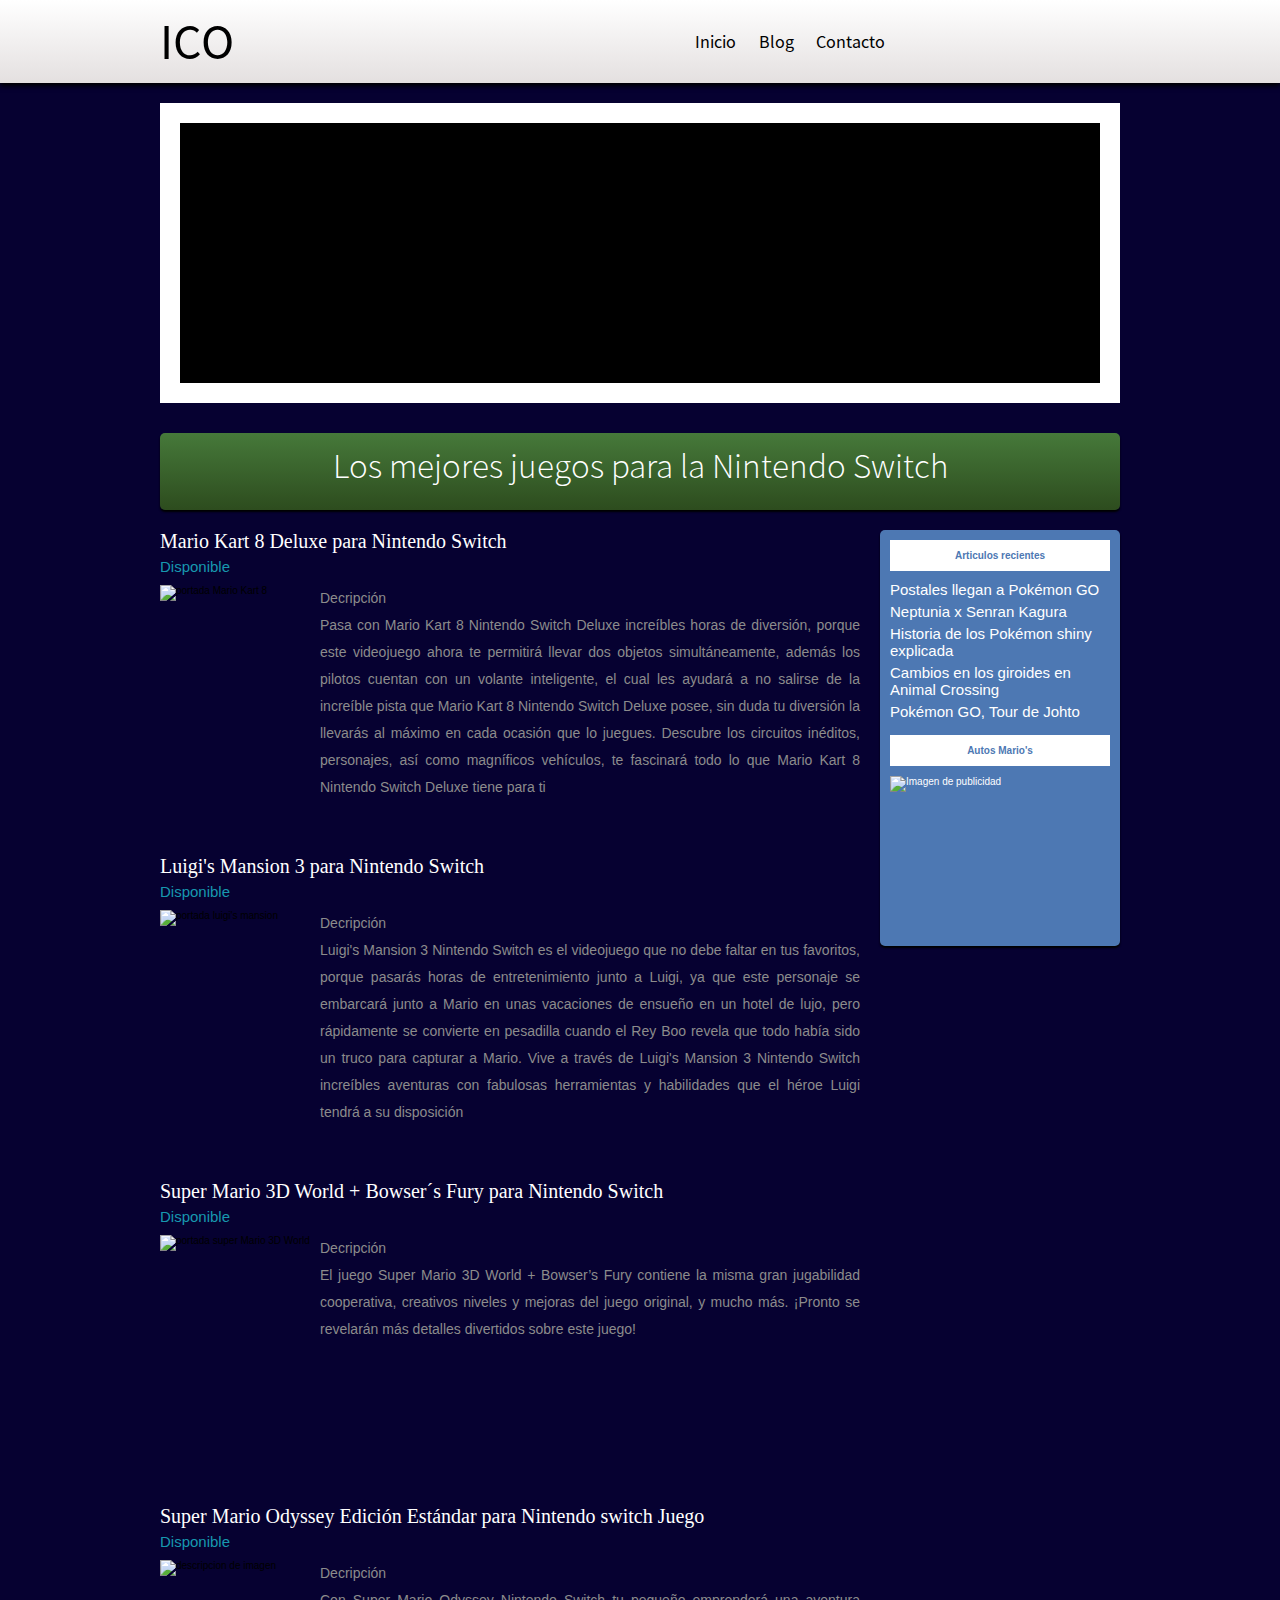
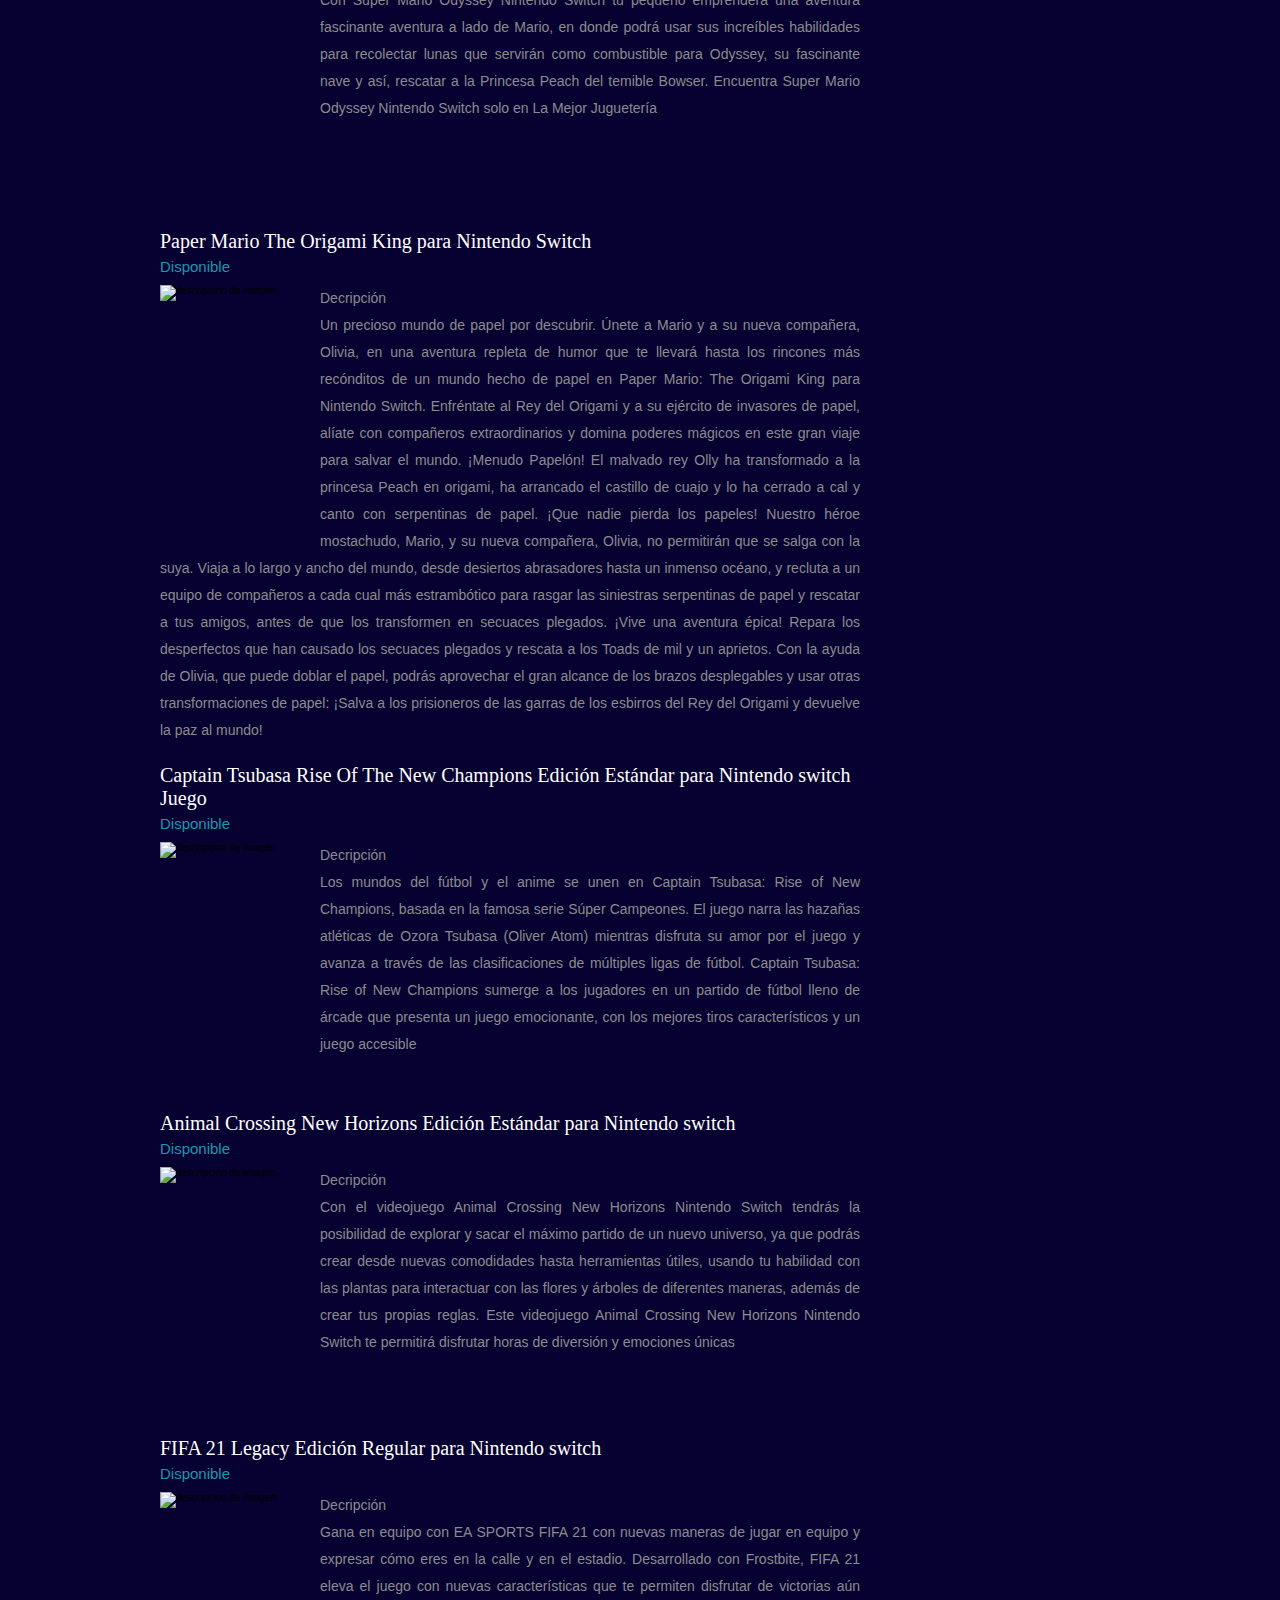
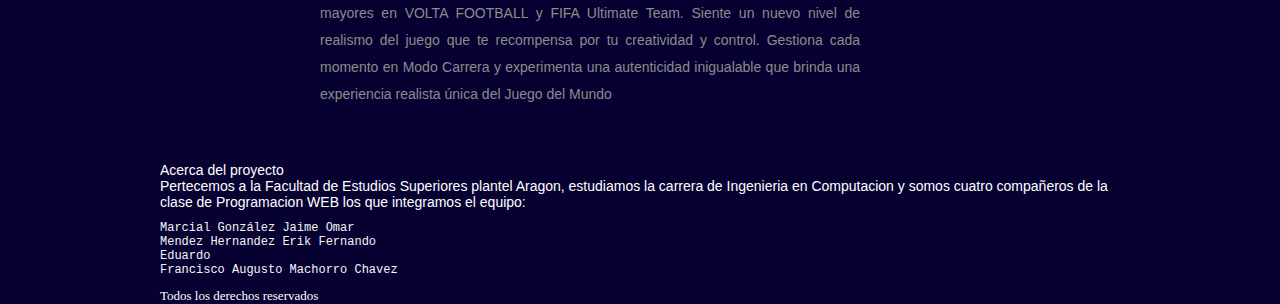
==== ICOWebProyectoFinal/Maquetacion/index.html @ 2cf03ef1 "descripcion si no se muestra la imagen" ====
<!DOCTYPE html>
<html lang="en">

<head>
    <meta charset="UTF-8">
    <meta name="description" content="Aqui es la descripcion de nuestra pagina">
    <meta name="keywords" content="Aqui, van, palabras, claves">
    <link rel="stylesheet" type="text/css" href="css/estilos.css">
    <title>ICO WEB</title>

</head>

<body>

    <header>
        <div id="subheader">
            <div id="logotipo">
                <p><a href="#">ICO </a></p>
            </div>
            <nav>
                <ul>
                    <li><a href="#">Inicio</a></li>
                    <li><a href="#">Blog</a></li>
                    <li><a href="#">Contacto</a></li>

                </ul>

            </nav>
        </div>
    </header>

    <section id="wrap">
        <section id="main">

            <section id="slideshow"> </section>
            <section id="bienvenidos">

                <article>
                    

                    <hgroup>
                        <h2 class="titulos">Los mejores juegos para la Nintendo Switch</h2>
                    </hgroup>
                </article>

            </section>

            <section id="contenido">
                <article>
                    <hgroup>
                        <h2 class="subtitulo">Mario Kart 8 Deluxe para Nintendo Switch</h2>
                    </hgroup>
                    <p class="fecha">Disponible</p>
                    <img class="thumb" src="https://s3.gaming-cdn.com/images/products/2615/orig/game-nintendo-mario-kart-8-deluxe-switch-cover.jpg" alt="portada Mario Kart 8">
                    <p>Decripción</p>
                    <p>Pasa con Mario Kart 8 Nintendo Switch Deluxe increíbles horas de diversión, porque este videojuego ahora te permitirá llevar dos objetos simultáneamente, además los pilotos cuentan con un volante inteligente, el cual les ayudará a no salirse de la increíble pista que Mario Kart 8 Nintendo Switch Deluxe posee, sin duda tu diversión la llevarás al máximo en cada ocasión que lo juegues. Descubre los circuitos inéditos, personajes, así como magníficos vehículos, te fascinará todo lo que Mario Kart 8 Nintendo Switch Deluxe tiene para ti</p>

                </article>

                <article>
                    <hgroup>
                        <h2 class="subtitulo">Luigi's Mansion 3 para Nintendo Switch</h2>
                    </hgroup>
                    <p class="fecha">Disponible</p>
                    <img class="thumb" src="https://s2.gaming-cdn.com/images/products/4810/orig/game-nintendo-luigis-mansion-3-switch-cover.jpg" alt="portada luigi's mansion">
                    <p>Decripción</p>
                    <p>Luigi's Mansion 3 Nintendo Switch es el videojuego que no debe faltar en tus favoritos, porque pasarás horas de entretenimiento junto a Luigi, ya que este personaje se embarcará junto a Mario en unas vacaciones de ensueño en un hotel de lujo, pero rápidamente se convierte en pesadilla cuando el Rey Boo revela que todo había sido un truco para capturar a Mario. Vive a través de Luigi's Mansion 3 Nintendo Switch increíbles aventuras con fabulosas herramientas y habilidades que el héroe Luigi tendrá a su disposición</p>

                </article>

                <article>
                    <hgroup>
                        <h2 class="subtitulo">Super Mario 3D World + Bowser´s Fury para Nintendo Switch</h2>
                    </hgroup>
                    <p class="fecha">Disponible</p>
                    <img class="thumb" src="https://cdn11.bigcommerce.com/s-nq6l4syi/images/stencil/1280x1280/products/62061/226812/127296-1024__52661.1606929663.jpg?c=2?imbypass=on" alt="portada super Mario 3D World">
                    <p>Decripción</p>
                    <p>El juego Super Mario 3D World + Bowser’s Fury contiene la misma gran jugabilidad cooperativa, creativos niveles y mejoras del juego original, y mucho más. ¡Pronto se revelarán más detalles divertidos sobre este juego!</p>

                </article>

                <article>
                    <hgroup>
                        <h2 class="subtitulo">Super Mario Odyssey Edición Estándar para Nintendo switch Juego</h2>
                    </hgroup>
                    <p class="fecha">Disponible</p>
                    <img class="thumb" src="https://s3.gaming-cdn.com/images/products/2618/orig/game-nintendo-super-mario-odyssey-switch-cover.jpg" alt="descripcion de imagen">
                    <p>Decripción</p>
                    <p>Con Super Mario Odyssey Nintendo Switch tu pequeño emprenderá una aventura fascinante aventura a lado de Mario, en donde podrá usar sus increíbles habilidades para recolectar lunas que servirán como combustible para Odyssey, su fascinante nave y así, rescatar a la Princesa Peach del temible Bowser. Encuentra Super Mario Odyssey Nintendo Switch solo en La Mejor Juguetería</p>

                </article>

                <article>
                    <hgroup>
                        <h2 class="subtitulo">Paper Mario The Origami King para Nintendo Switch</h2>
                    </hgroup>
                    <p class="fecha">Disponible</p>
                    <img class="thumb" src="https://as.com/meristation/imagenes/2020/05/18/game_cover/989361721589791464.jpg" alt="descripcion de imagen">
                    <p>Decripción</p>
                    <p>Un precioso mundo de papel por descubrir. Únete a Mario y a su nueva compañera, Olivia, en una aventura repleta de humor que te llevará hasta los rincones más recónditos de un mundo hecho de papel en Paper Mario: The Origami King para Nintendo Switch. Enfréntate al Rey del Origami y a su ejército de invasores de papel, alíate con compañeros extraordinarios y domina poderes mágicos en este gran viaje para salvar el mundo. ¡Menudo Papelón! El malvado rey Olly ha transformado a la princesa Peach en origami, ha arrancado el castillo de cuajo y lo ha cerrado a cal y canto con serpentinas de papel. ¡Que nadie pierda los papeles! Nuestro héroe mostachudo, Mario, y su nueva compañera, Olivia, no permitirán que se salga con la suya. Viaja a lo largo y ancho del mundo, desde desiertos abrasadores hasta un inmenso océano, y recluta a un equipo de compañeros a cada cual más estrambótico para rasgar las siniestras serpentinas de papel y rescatar a tus amigos, antes de que los transformen en secuaces plegados. ¡Vive una aventura épica! Repara los desperfectos que han causado los secuaces plegados y rescata a los Toads de mil y un aprietos. Con la ayuda de Olivia, que puede doblar el papel, podrás aprovechar el gran alcance de los brazos desplegables y usar otras transformaciones de papel: ¡Salva a los prisioneros de las garras de los esbirros del Rey del Origami y devuelve la paz al mundo!</p>

                </article>

                <article>
                    <hgroup>
                        <h2 class="subtitulo">Captain Tsubasa Rise Of The New Champions Edición Estándar para Nintendo switch Juego</h2>
                    </hgroup>
                    <p class="fecha">Disponible</p>
                    <img class="thumb" src="https://www.ultimagame.es/captain-tsubasa-rise-new-champions/imagen-i14816-pge.jpg" alt="descripcion de imagen">
                    <p>Decripción</p>
                    <p>Los mundos del fútbol y el anime se unen en Captain Tsubasa: Rise of New Champions, basada en la famosa serie Súper Campeones. El juego narra las hazañas atléticas de Ozora Tsubasa (Oliver Atom) mientras disfruta su amor por el juego y avanza a través de las clasificaciones de múltiples ligas de fútbol. Captain Tsubasa: Rise of New Champions sumerge a los jugadores en un partido de fútbol lleno de árcade que presenta un juego emocionante, con los mejores tiros característicos y un juego accesible</p>

                </article>

                <article>
                    <hgroup>
                        <h2 class="subtitulo">Animal Crossing New Horizons Edición Estándar para Nintendo switch </h2>
                    </hgroup>
                    <p class="fecha">Disponible</p>
                    <img class="thumb" src="https://images-na.ssl-images-amazon.com/images/I/71OK4b-WkRS.jpg" alt="descripcion de imagen">
                    <p>Decripción</p>
                    <p>Con el videojuego Animal Crossing New Horizons Nintendo Switch tendrás la posibilidad de explorar y sacar el máximo partido de un nuevo universo, ya que podrás crear desde nuevas comodidades hasta herramientas útiles, usando tu habilidad con las plantas para interactuar con las flores y árboles de diferentes maneras, además de crear tus propias reglas. Este videojuego Animal Crossing New Horizons Nintendo Switch te permitirá disfrutar horas de diversión y emociones únicas</p>

                </article>

                <article>
                    <hgroup>
                        <h2 class="subtitulo">FIFA 21 Legacy Edición Regular para Nintendo switch</h2>
                    </hgroup>
                    <p class="fecha">Disponible</p>
                    <img class="thumb" src="https://image.api.playstation.com/vulcan/img/rnd/202012/0119/6OknLeAelKZZGdp6VlDWajab.png" alt="descripcion de imagen">
                    <p>Decripción</p>
                    <p>Gana en equipo con EA SPORTS FIFA 21 con nuevas maneras de jugar en equipo y expresar cómo eres en la calle y en el estadio. Desarrollado con Frostbite, FIFA 21 eleva el juego con nuevas características que te permiten disfrutar de victorias aún mayores en VOLTA FOOTBALL y FIFA Ultimate Team. Siente un nuevo nivel de realismo del juego que te recompensa por tu creatividad y control. Gestiona cada momento en Modo Carrera y experimenta una autenticidad inigualable que brinda una experiencia realista única del Juego del Mundo</p>

                </article>

            </section>

            <aside>
                <section class="widget">
                    <h3>Articulos recientes</h3>
                    <ul>
                        <li><a href="https://www.nintenderos.com/2021/12/el-album-de-postales-llega-a-pokemon-go-todos-los-detalles/"> Postales llegan a Pokémon GO </a> </li>

                        <li><a href="https://www.nintenderos.com/2021/12/neptunia-x-senran-kagura-ninja-wars-confirma-ediciones-fisicas-para-nintendo-switch-en-occidente/">Neptunia x Senran Kagura </a> </li>

                        <li><a href="https://www.nintenderos.com/2021/12/la-historia-de-los-pokemon-shiny-explicada-a-traves-de-las-diferentes-generaciones/">Historia de los Pokémon shiny explicada </a> </li>

                        <li><a href="https://www.nintenderos.com/2021/12/la-actualizacion-de-hoy-incluye-cambios-en-los-giroides-en-animal-crossing-new-horizons/">Cambios en los giroides en Animal Crossing </a> </li>

                        <li><a href="https://www.nintenderos.com/2021/12/pokemon-go-detalla-los-eventos-presenciales-del-tour-de-johto/">Pokémon GO, Tour de Johto</a> </li>


                    </ul>
                </section>

                <section class="widget">
                    <h3>Autos Mario's</h3>
                    <img src="https://itcomunicacion.com.mx/wp-content/uploads/2018/11/advergaming-hero-image-800x445.jpg" class="thumb" alt="Imagen de publicidad">

                </section>

            </aside>

        </section>

        <footer>
            <section id="acerda-de">
                <article>
                    <hgroup>
                        <h3 class="wi">Acerca del proyecto</h3>
                        <p class="wi">Pertecemos a la Facultad de Estudios Superiores plantel Aragon, estudiamos la carrera de Ingenieria en Computacion y somos cuatro compañeros de la clase de 
                            Programacion WEB los que integramos el equipo: </p>
                            <br> 
                        <section class="widget">
                            <ul>
                                <li><a href="#" class="wi3"> Marcial González Jaime Omar </a> </li>
        
                                <li><a href="https://github.com/ErikFMH" class="wi3"> Mendez Hernandez Erik Fernando </a> </li>
        
                                <li><a href="#" class="wi3"> Eduardo </a> </li>
        
                                <li><a href="https://github.com/augus2349" class="wi3"> Francisco Augusto Machorro Chavez </a> </li>
                            </ul>
                        </section>
                    </hgroup>

                </article>

            </section>

            <section id="redes-s">
                <div class="email"> <a href="#"></a></div>
                <div class="facebook"> <a href="#"></a></div>
                <div class="twitter"> <a href="#"></a></div>

            </section>

        </footer>
        <br> 
        <div id="copyright" class="wi2">
            <p>Todos los derechos reservados</p>

        </div>

    </section>



</body>

</html>
---- ICOWebProyectoFinal/Maquetacion/css/estilos.css ----
@import url('reset.css');
@import url('fuentes.css');
/*-- Estilos generales--*/
body{
    background:#060131;
    font-family:fantasy, inherit, sans-serif;
        
}

a{   text-decoration: none;
    color:white;
}

a:hover{
    text-decoration: underline;
}

#wrap{
    width: 960px;
    margin: auto;
    clear: both;
    
}
/*Header*/
header{
    width: 100%;
    float: left;
    @font-face
    font-family: sourcesans;
    background: #ffffff; /* Old browsers */
    background: -moz-linear-gradient(top, #ffffff 0%, #e4e0e0 100%); /* FF3.6-15 */
    background: -webkit-linear-gradient(top, #ffffff 0%,#e4e0e0 100%); /* Chrome10-25,Safari5.1-6 */
    background: linear-gradient(to bottom, #ffffff 0%,#e4e0e0 100%); /* W3C, IE10+, FF16+, Chrome26+, Opera12+, Safari7+ */
    filter: progid:DXImageTransform.Microsoft.gradient( startColorstr='#ffffff', endColorstr='#e4e0e0',GradientType=0 ); /* IE6-9 */
        box-shadow: 0px 3px 5px #000;
    }

#subheader{
    width: 960px;
    margin: auto;
    
}

#logotipo{
    
    float: left;
    width: 300px;
    padding: 10px 0px;
    
}

#logotipo a{
    font-family:sourcesans;
    font-size: 50px;
    color: #000;
    
}

#logotipo a:hover{text-decoration: none;}



/*--Menu --*/

header #subheader nav{
    float: left;
    width: 660px;
    padding: 30px 0px;
    text-align: center;
    
}

header #subheader nav ul li{
    display: inline;/*elemtos mostrados en linea*/
    font-family: sourcesans;
     
    
}

header #subheader nav ul li a {
    color:rgb(0, 0, 0);
    font-size:18px;
    padding: 10px;
    border-radius:2px;
    
}

header #subheader nav ul li a:hover{
    color:white;
    background: #787e80;
    text-decoration: none;
}

/*Main*/


#main{
    width: 100%;
    margin: 20px 0px 0px 0px;
    float: left;
}


/*slideshow*/

#slideshow{
    width: 920px;
    height: 260px;
    float: left;
    background: #000;   
    border: solid 20px white;
    margin-bottom: 10px;
    
}

/*bienbenidos*/

#bienvenidos{
    width: 920px;
    float: left;
    padding: 20px;
    
        background: #46793a; /* Old browsers */
        background: -moz-linear-gradient(top, #46793a 0%, #2d4c1e 100%, #2d4c1e 100%, #207cca 100%); /* FF3.6-15 */
        background: -webkit-linear-gradient(top, #46793a 0%,#2d4c1e 100%,#2d4c1e 100%,#207cca 100%); /* Chrome10-25,Safari5.1-6 */
        background: linear-gradient(to bottom, #46793a 0%,#2d4c1e 100%,#2d4c1e 100%,#207cca 100%); /* W3C, IE10+, FF16+, Chrome26+, Opera12+, Safari7+ */
        filter: progid:DXImageTransform.Microsoft.gradient( startColorstr='#46793a', endColorstr='#207cca',GradientType=0 ); /* IE6-9 */
    
    margin: 20px 0px;
        border-radius: 5px;
        box-shadow: 0px 2px 2px #000;/*Sombra*/
     
}

#bienvenidos article h2{
    font-family: sourcesans-light;
    color:white;
    font-size: 35px;
    margin-bottom: 10px;
    }

#bienvenidos article {
    color:white;
    line-height: 27px;
}

/*Contenido*/
.textocenter{
    text-align: center;
}

#contenido{
    width: 700px;
    float: left;
    
}

#contenido article{
    float: left;
    margin-bottom: 20px;
}

#contenido article .titulo{
    font-size: 22px;
    font-family: sourcesans;
    color:white;
    
}

#contenido article .fecha{
    
    font-size: 15px;/*tamaño de letra*/
    color:#1798af;
    margin-bottom: 5px;/*margen hacia abajo*/
}

#contenido article .thumb{
    width: 150px; /*largo*/
    height: 240px;/*ancho*/
    float: left;/*elementos a la izquierda*/
    margin: 0px 10px 10px 0px;
    
}
.thumb{ /*imagen formato*/
    width: 220px; /*largo*/
    height: 150px;/*ancho*/
    float: left;/*elementos a la izquierda*/
    margin: 0px 10px 10px 0px;
    
}

#contenido article >p{
    color: #8c8c8c;
    font-size:14px;
    text-align: justify;
    line-height: 27px;/*espaciando entre cada linea*/
}

/*Sidebar*/
aside {
    width: 220px;
    float: left;
    margin-left: 20px;
    background: #4d78b3;
    padding: 10px 10px 0px 10px;/* arriva-px  derecha-px abajo-px izquierda-px*/   
    border-radius: 5px;/*borde poniendo radios*/
    box-shadow: 0px 2px 2px #000; /* derecha-px abajo-px izquierda-px #color */
    
}

aside .widget{
    
    margin-bottom: 10px;
    float: left;
}

aside .widget>h3{
    background: white;
    color: #4d78b3;
    width: 220px;
    padding: 10px 0px;
    text-align: center;
    font-weight: bold;
    margin-bottom: 10px;
    
}


aside .widget{
    color: white;
}

aside .widget ul li{
    margin-bottom: 5px;
    font-size: 15px;
}

/*Nuestros Estilos*/
.wi{
    color: white;
    font-size: 14px;
}
.wi2{
    color: white;
    font-size: 13px;
    font-family: cursive;
}
.wi3{
    color: whitesmoke;
    font-size: 12px;
    font-family: monospace;
}
.titulos{
    text-align: center;
    color: white;
}
.subtitulo{
    font-family: 'Cinzel', serif;
    font-size: 20px;
    text-align: left;
    color: white;
}
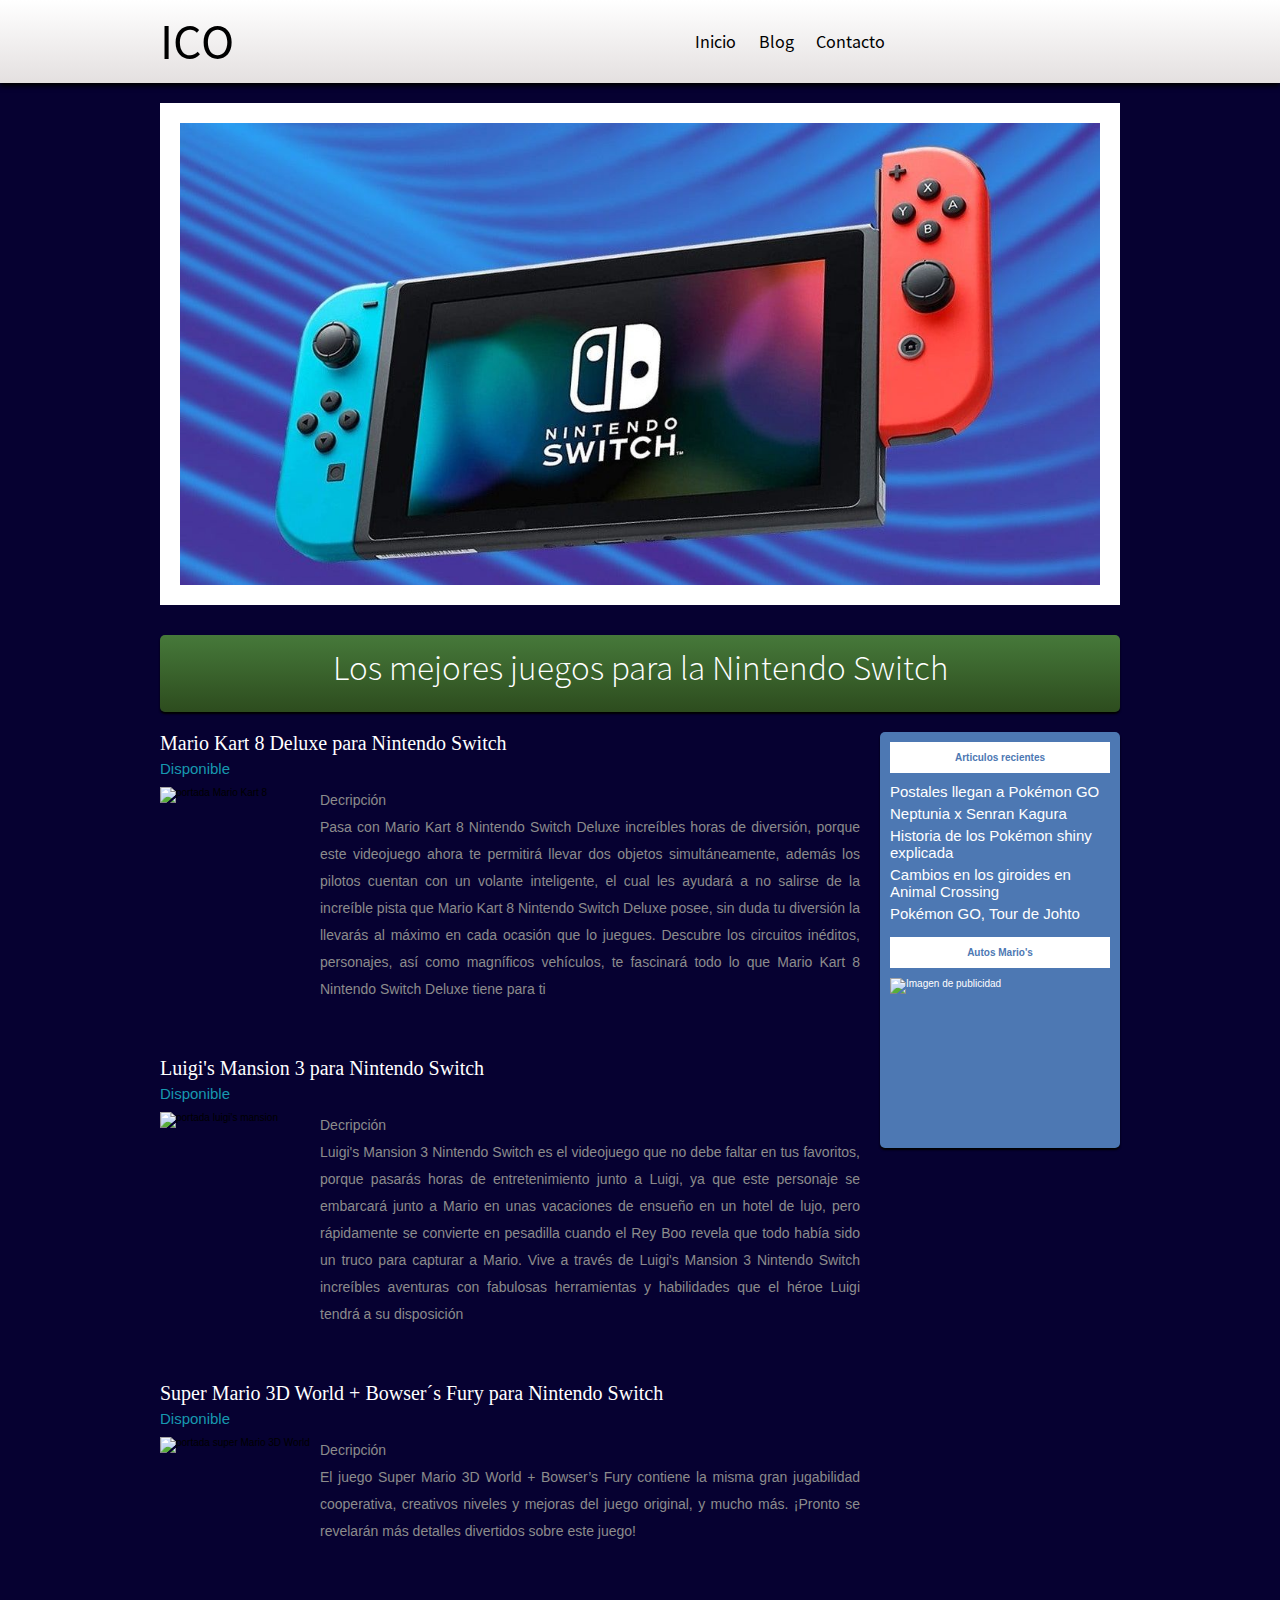
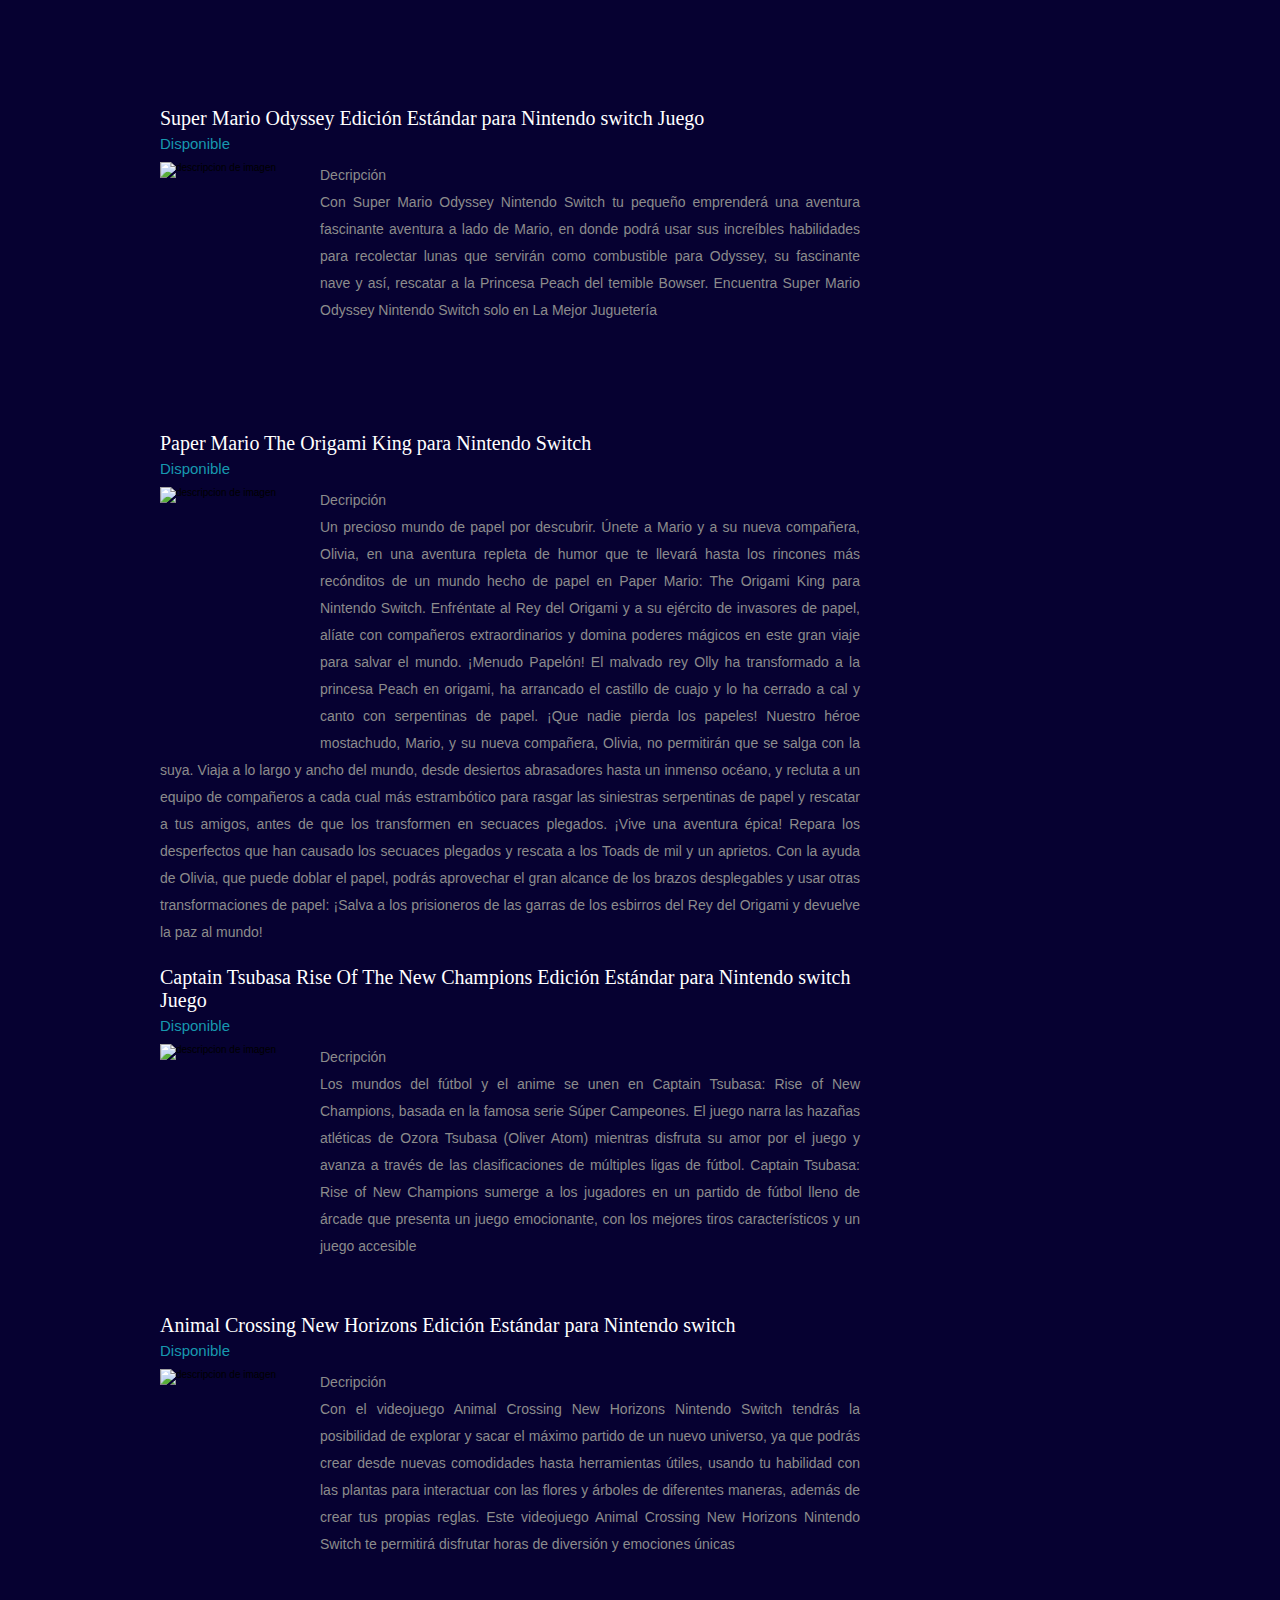
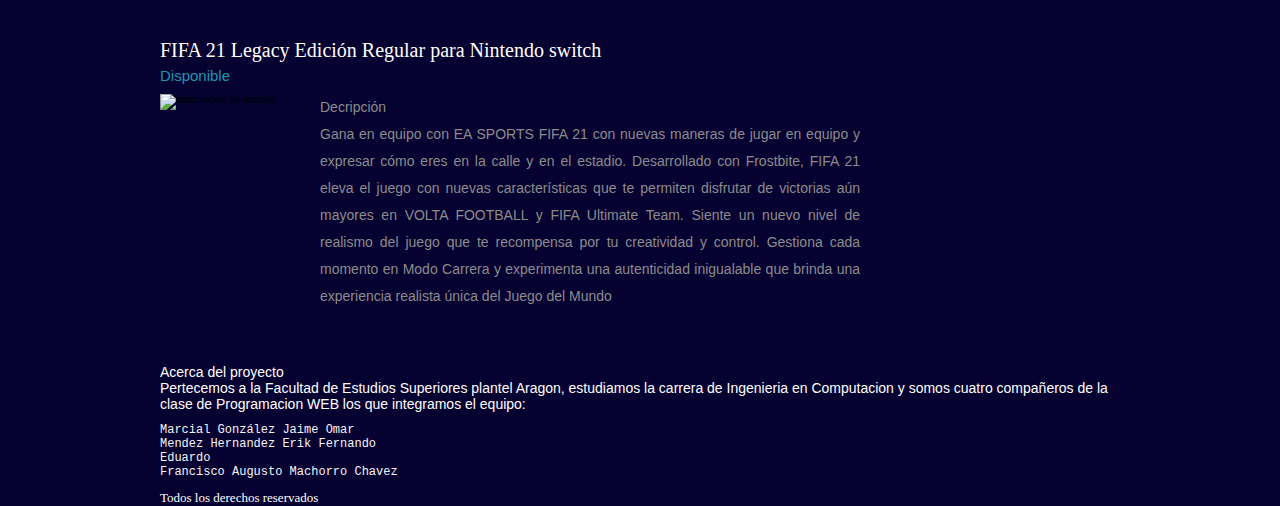
==== commit 0de90193: "modificacion de estilos para que se adapte la imagen del switch" ====
--- a/ICOWebProyectoFinal/Maquetacion/index.html
+++ b/ICOWebProyectoFinal/Maquetacion/index.html
@@ -32,7 +32,9 @@
     <section id="wrap">
         <section id="main">
 
-            <section id="slideshow"> </section>
+            <section id="slideshow">
+                <img class="slideshow" src="media/img/nintendo-switch-mejores-juegos-esquire-1622658192.jpg" alt="nintendo-switch">
+            </section>
             <section id="bienvenidos">
 
                 <article>
--- a/ICOWebProyectoFinal/Maquetacion/css/estilos.css
+++ b/ICOWebProyectoFinal/Maquetacion/css/estilos.css
@@ -105,7 +105,7 @@
 
 #slideshow{
     width: 920px;
-    height: 260px;
+    height: 462px;
     float: left;
     background: #000;   
     border: solid 20px white;
@@ -260,19 +260,23 @@
     text-align: left;
     color: white;
 }
-
-
-
-
-
-
-
-
-
-
-
-
-
-
-
-
+.slideshow{
+    width: 920px;
+    height: 462px;
+}
+
+
+
+
+
+
+
+
+
+
+
+
+
+
+
+
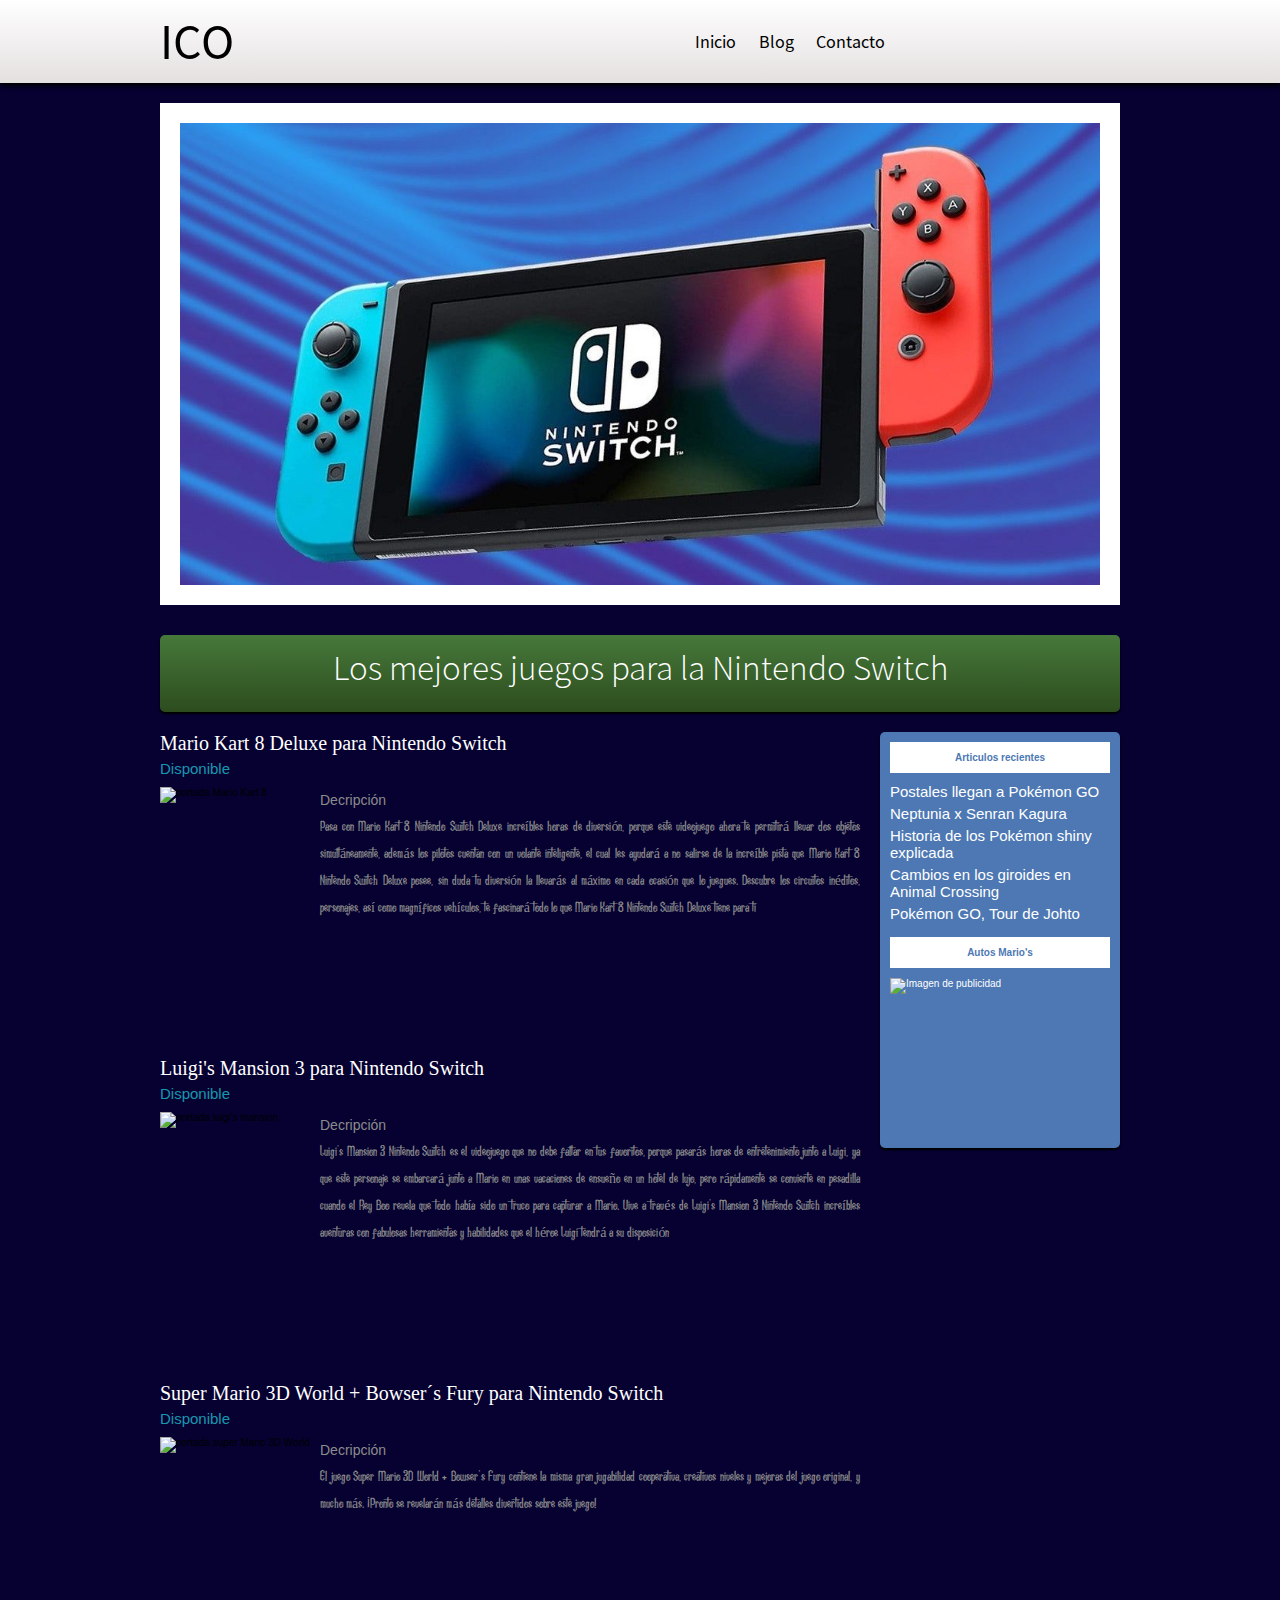
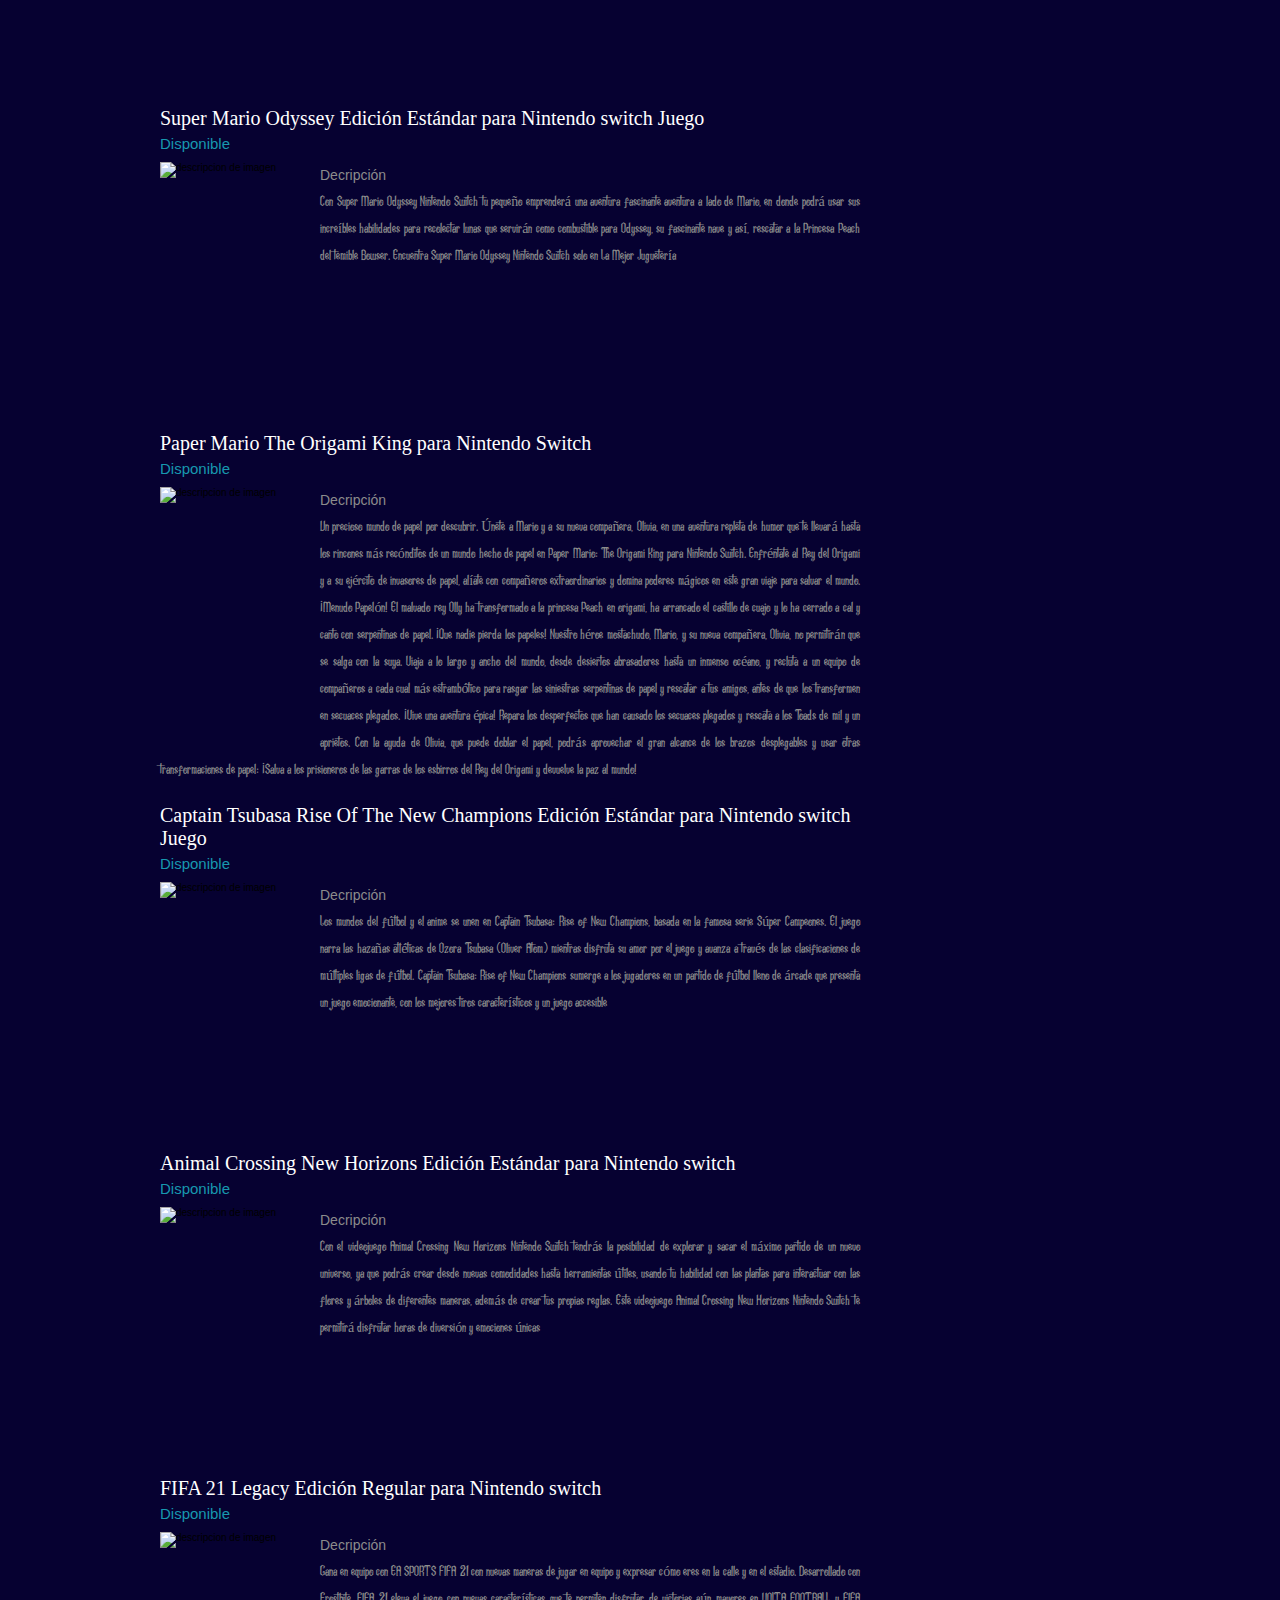
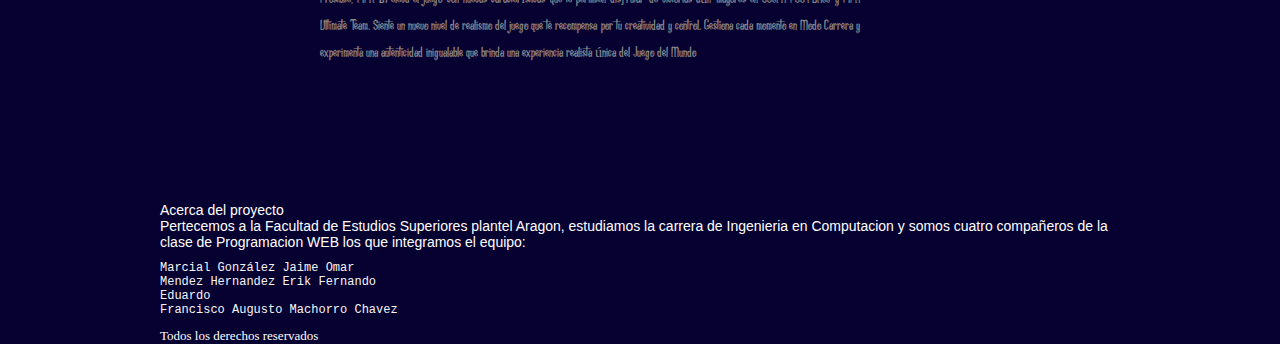
==== commit ae099530: "Cambio de Fuentes por Jaime" ====
--- a/ICOWebProyectoFinal/Maquetacion/index.html
+++ b/ICOWebProyectoFinal/Maquetacion/index.html
@@ -55,7 +55,7 @@
                     <p class="fecha">Disponible</p>
                     <img class="thumb" src="https://s3.gaming-cdn.com/images/products/2615/orig/game-nintendo-mario-kart-8-deluxe-switch-cover.jpg" alt="portada Mario Kart 8">
                     <p>Decripción</p>
-                    <p>Pasa con Mario Kart 8 Nintendo Switch Deluxe increíbles horas de diversión, porque este videojuego ahora te permitirá llevar dos objetos simultáneamente, además los pilotos cuentan con un volante inteligente, el cual les ayudará a no salirse de la increíble pista que Mario Kart 8 Nintendo Switch Deluxe posee, sin duda tu diversión la llevarás al máximo en cada ocasión que lo juegues. Descubre los circuitos inéditos, personajes, así como magníficos vehículos, te fascinará todo lo que Mario Kart 8 Nintendo Switch Deluxe tiene para ti</p>
+                    <p class="fuenteStation">Pasa con Mario Kart 8 Nintendo Switch Deluxe increíbles horas de diversión, porque este videojuego ahora te permitirá llevar dos objetos simultáneamente, además los pilotos cuentan con un volante inteligente, el cual les ayudará a no salirse de la increíble pista que Mario Kart 8 Nintendo Switch Deluxe posee, sin duda tu diversión la llevarás al máximo en cada ocasión que lo juegues. Descubre los circuitos inéditos, personajes, así como magníficos vehículos, te fascinará todo lo que Mario Kart 8 Nintendo Switch Deluxe tiene para ti</p>
 
                 </article>
 
@@ -66,7 +66,7 @@
                     <p class="fecha">Disponible</p>
                     <img class="thumb" src="https://s2.gaming-cdn.com/images/products/4810/orig/game-nintendo-luigis-mansion-3-switch-cover.jpg" alt="portada luigi's mansion">
                     <p>Decripción</p>
-                    <p>Luigi's Mansion 3 Nintendo Switch es el videojuego que no debe faltar en tus favoritos, porque pasarás horas de entretenimiento junto a Luigi, ya que este personaje se embarcará junto a Mario en unas vacaciones de ensueño en un hotel de lujo, pero rápidamente se convierte en pesadilla cuando el Rey Boo revela que todo había sido un truco para capturar a Mario. Vive a través de Luigi's Mansion 3 Nintendo Switch increíbles aventuras con fabulosas herramientas y habilidades que el héroe Luigi tendrá a su disposición</p>
+                    <p class="fuenteStation">Luigi's Mansion 3 Nintendo Switch es el videojuego que no debe faltar en tus favoritos, porque pasarás horas de entretenimiento junto a Luigi, ya que este personaje se embarcará junto a Mario en unas vacaciones de ensueño en un hotel de lujo, pero rápidamente se convierte en pesadilla cuando el Rey Boo revela que todo había sido un truco para capturar a Mario. Vive a través de Luigi's Mansion 3 Nintendo Switch increíbles aventuras con fabulosas herramientas y habilidades que el héroe Luigi tendrá a su disposición</p>
 
                 </article>
 
@@ -77,7 +77,7 @@
                     <p class="fecha">Disponible</p>
                     <img class="thumb" src="https://cdn11.bigcommerce.com/s-nq6l4syi/images/stencil/1280x1280/products/62061/226812/127296-1024__52661.1606929663.jpg?c=2?imbypass=on" alt="portada super Mario 3D World">
                     <p>Decripción</p>
-                    <p>El juego Super Mario 3D World + Bowser’s Fury contiene la misma gran jugabilidad cooperativa, creativos niveles y mejoras del juego original, y mucho más. ¡Pronto se revelarán más detalles divertidos sobre este juego!</p>
+                    <p class="fuenteStation">El juego Super Mario 3D World + Bowser’s Fury contiene la misma gran jugabilidad cooperativa, creativos niveles y mejoras del juego original, y mucho más. ¡Pronto se revelarán más detalles divertidos sobre este juego!</p>
 
                 </article>
 
@@ -88,7 +88,7 @@
                     <p class="fecha">Disponible</p>
                     <img class="thumb" src="https://s3.gaming-cdn.com/images/products/2618/orig/game-nintendo-super-mario-odyssey-switch-cover.jpg" alt="descripcion de imagen">
                     <p>Decripción</p>
-                    <p>Con Super Mario Odyssey Nintendo Switch tu pequeño emprenderá una aventura fascinante aventura a lado de Mario, en donde podrá usar sus increíbles habilidades para recolectar lunas que servirán como combustible para Odyssey, su fascinante nave y así, rescatar a la Princesa Peach del temible Bowser. Encuentra Super Mario Odyssey Nintendo Switch solo en La Mejor Juguetería</p>
+                    <p class="fuenteStation">Con Super Mario Odyssey Nintendo Switch tu pequeño emprenderá una aventura fascinante aventura a lado de Mario, en donde podrá usar sus increíbles habilidades para recolectar lunas que servirán como combustible para Odyssey, su fascinante nave y así, rescatar a la Princesa Peach del temible Bowser. Encuentra Super Mario Odyssey Nintendo Switch solo en La Mejor Juguetería</p>
 
                 </article>
 
@@ -99,7 +99,7 @@
                     <p class="fecha">Disponible</p>
                     <img class="thumb" src="https://as.com/meristation/imagenes/2020/05/18/game_cover/989361721589791464.jpg" alt="descripcion de imagen">
                     <p>Decripción</p>
-                    <p>Un precioso mundo de papel por descubrir. Únete a Mario y a su nueva compañera, Olivia, en una aventura repleta de humor que te llevará hasta los rincones más recónditos de un mundo hecho de papel en Paper Mario: The Origami King para Nintendo Switch. Enfréntate al Rey del Origami y a su ejército de invasores de papel, alíate con compañeros extraordinarios y domina poderes mágicos en este gran viaje para salvar el mundo. ¡Menudo Papelón! El malvado rey Olly ha transformado a la princesa Peach en origami, ha arrancado el castillo de cuajo y lo ha cerrado a cal y canto con serpentinas de papel. ¡Que nadie pierda los papeles! Nuestro héroe mostachudo, Mario, y su nueva compañera, Olivia, no permitirán que se salga con la suya. Viaja a lo largo y ancho del mundo, desde desiertos abrasadores hasta un inmenso océano, y recluta a un equipo de compañeros a cada cual más estrambótico para rasgar las siniestras serpentinas de papel y rescatar a tus amigos, antes de que los transformen en secuaces plegados. ¡Vive una aventura épica! Repara los desperfectos que han causado los secuaces plegados y rescata a los Toads de mil y un aprietos. Con la ayuda de Olivia, que puede doblar el papel, podrás aprovechar el gran alcance de los brazos desplegables y usar otras transformaciones de papel: ¡Salva a los prisioneros de las garras de los esbirros del Rey del Origami y devuelve la paz al mundo!</p>
+                    <p class="fuenteStation">Un precioso mundo de papel por descubrir. Únete a Mario y a su nueva compañera, Olivia, en una aventura repleta de humor que te llevará hasta los rincones más recónditos de un mundo hecho de papel en Paper Mario: The Origami King para Nintendo Switch. Enfréntate al Rey del Origami y a su ejército de invasores de papel, alíate con compañeros extraordinarios y domina poderes mágicos en este gran viaje para salvar el mundo. ¡Menudo Papelón! El malvado rey Olly ha transformado a la princesa Peach en origami, ha arrancado el castillo de cuajo y lo ha cerrado a cal y canto con serpentinas de papel. ¡Que nadie pierda los papeles! Nuestro héroe mostachudo, Mario, y su nueva compañera, Olivia, no permitirán que se salga con la suya. Viaja a lo largo y ancho del mundo, desde desiertos abrasadores hasta un inmenso océano, y recluta a un equipo de compañeros a cada cual más estrambótico para rasgar las siniestras serpentinas de papel y rescatar a tus amigos, antes de que los transformen en secuaces plegados. ¡Vive una aventura épica! Repara los desperfectos que han causado los secuaces plegados y rescata a los Toads de mil y un aprietos. Con la ayuda de Olivia, que puede doblar el papel, podrás aprovechar el gran alcance de los brazos desplegables y usar otras transformaciones de papel: ¡Salva a los prisioneros de las garras de los esbirros del Rey del Origami y devuelve la paz al mundo!</p>
 
                 </article>
 
@@ -110,7 +110,7 @@
                     <p class="fecha">Disponible</p>
                     <img class="thumb" src="https://www.ultimagame.es/captain-tsubasa-rise-new-champions/imagen-i14816-pge.jpg" alt="descripcion de imagen">
                     <p>Decripción</p>
-                    <p>Los mundos del fútbol y el anime se unen en Captain Tsubasa: Rise of New Champions, basada en la famosa serie Súper Campeones. El juego narra las hazañas atléticas de Ozora Tsubasa (Oliver Atom) mientras disfruta su amor por el juego y avanza a través de las clasificaciones de múltiples ligas de fútbol. Captain Tsubasa: Rise of New Champions sumerge a los jugadores en un partido de fútbol lleno de árcade que presenta un juego emocionante, con los mejores tiros característicos y un juego accesible</p>
+                    <p class="fuenteStation">Los mundos del fútbol y el anime se unen en Captain Tsubasa: Rise of New Champions, basada en la famosa serie Súper Campeones. El juego narra las hazañas atléticas de Ozora Tsubasa (Oliver Atom) mientras disfruta su amor por el juego y avanza a través de las clasificaciones de múltiples ligas de fútbol. Captain Tsubasa: Rise of New Champions sumerge a los jugadores en un partido de fútbol lleno de árcade que presenta un juego emocionante, con los mejores tiros característicos y un juego accesible</p>
 
                 </article>
 
@@ -121,7 +121,7 @@
                     <p class="fecha">Disponible</p>
                     <img class="thumb" src="https://images-na.ssl-images-amazon.com/images/I/71OK4b-WkRS.jpg" alt="descripcion de imagen">
                     <p>Decripción</p>
-                    <p>Con el videojuego Animal Crossing New Horizons Nintendo Switch tendrás la posibilidad de explorar y sacar el máximo partido de un nuevo universo, ya que podrás crear desde nuevas comodidades hasta herramientas útiles, usando tu habilidad con las plantas para interactuar con las flores y árboles de diferentes maneras, además de crear tus propias reglas. Este videojuego Animal Crossing New Horizons Nintendo Switch te permitirá disfrutar horas de diversión y emociones únicas</p>
+                    <p class="fuenteStation">Con el videojuego Animal Crossing New Horizons Nintendo Switch tendrás la posibilidad de explorar y sacar el máximo partido de un nuevo universo, ya que podrás crear desde nuevas comodidades hasta herramientas útiles, usando tu habilidad con las plantas para interactuar con las flores y árboles de diferentes maneras, además de crear tus propias reglas. Este videojuego Animal Crossing New Horizons Nintendo Switch te permitirá disfrutar horas de diversión y emociones únicas</p>
 
                 </article>
 
@@ -132,7 +132,7 @@
                     <p class="fecha">Disponible</p>
                     <img class="thumb" src="https://image.api.playstation.com/vulcan/img/rnd/202012/0119/6OknLeAelKZZGdp6VlDWajab.png" alt="descripcion de imagen">
                     <p>Decripción</p>
-                    <p>Gana en equipo con EA SPORTS FIFA 21 con nuevas maneras de jugar en equipo y expresar cómo eres en la calle y en el estadio. Desarrollado con Frostbite, FIFA 21 eleva el juego con nuevas características que te permiten disfrutar de victorias aún mayores en VOLTA FOOTBALL y FIFA Ultimate Team. Siente un nuevo nivel de realismo del juego que te recompensa por tu creatividad y control. Gestiona cada momento en Modo Carrera y experimenta una autenticidad inigualable que brinda una experiencia realista única del Juego del Mundo</p>
+                    <p class="fuenteStation">Gana en equipo con EA SPORTS FIFA 21 con nuevas maneras de jugar en equipo y expresar cómo eres en la calle y en el estadio. Desarrollado con Frostbite, FIFA 21 eleva el juego con nuevas características que te permiten disfrutar de victorias aún mayores en VOLTA FOOTBALL y FIFA Ultimate Team. Siente un nuevo nivel de realismo del juego que te recompensa por tu creatividad y control. Gestiona cada momento en Modo Carrera y experimenta una autenticidad inigualable que brinda una experiencia realista única del Juego del Mundo</p>
 
                 </article>
 
--- a/ICOWebProyectoFinal/Maquetacion/css/estilos.css
+++ b/ICOWebProyectoFinal/Maquetacion/css/estilos.css
@@ -265,18 +265,21 @@
     height: 462px;
 }
 
-
-
-
-
-
-
-
-
-
-
-
-
-
-
-
+/*Funtes*/
+.fuenteStation{
+    font-family: Station;
+}
+
+
+
+
+
+
+
+
+
+
+
+
+
+
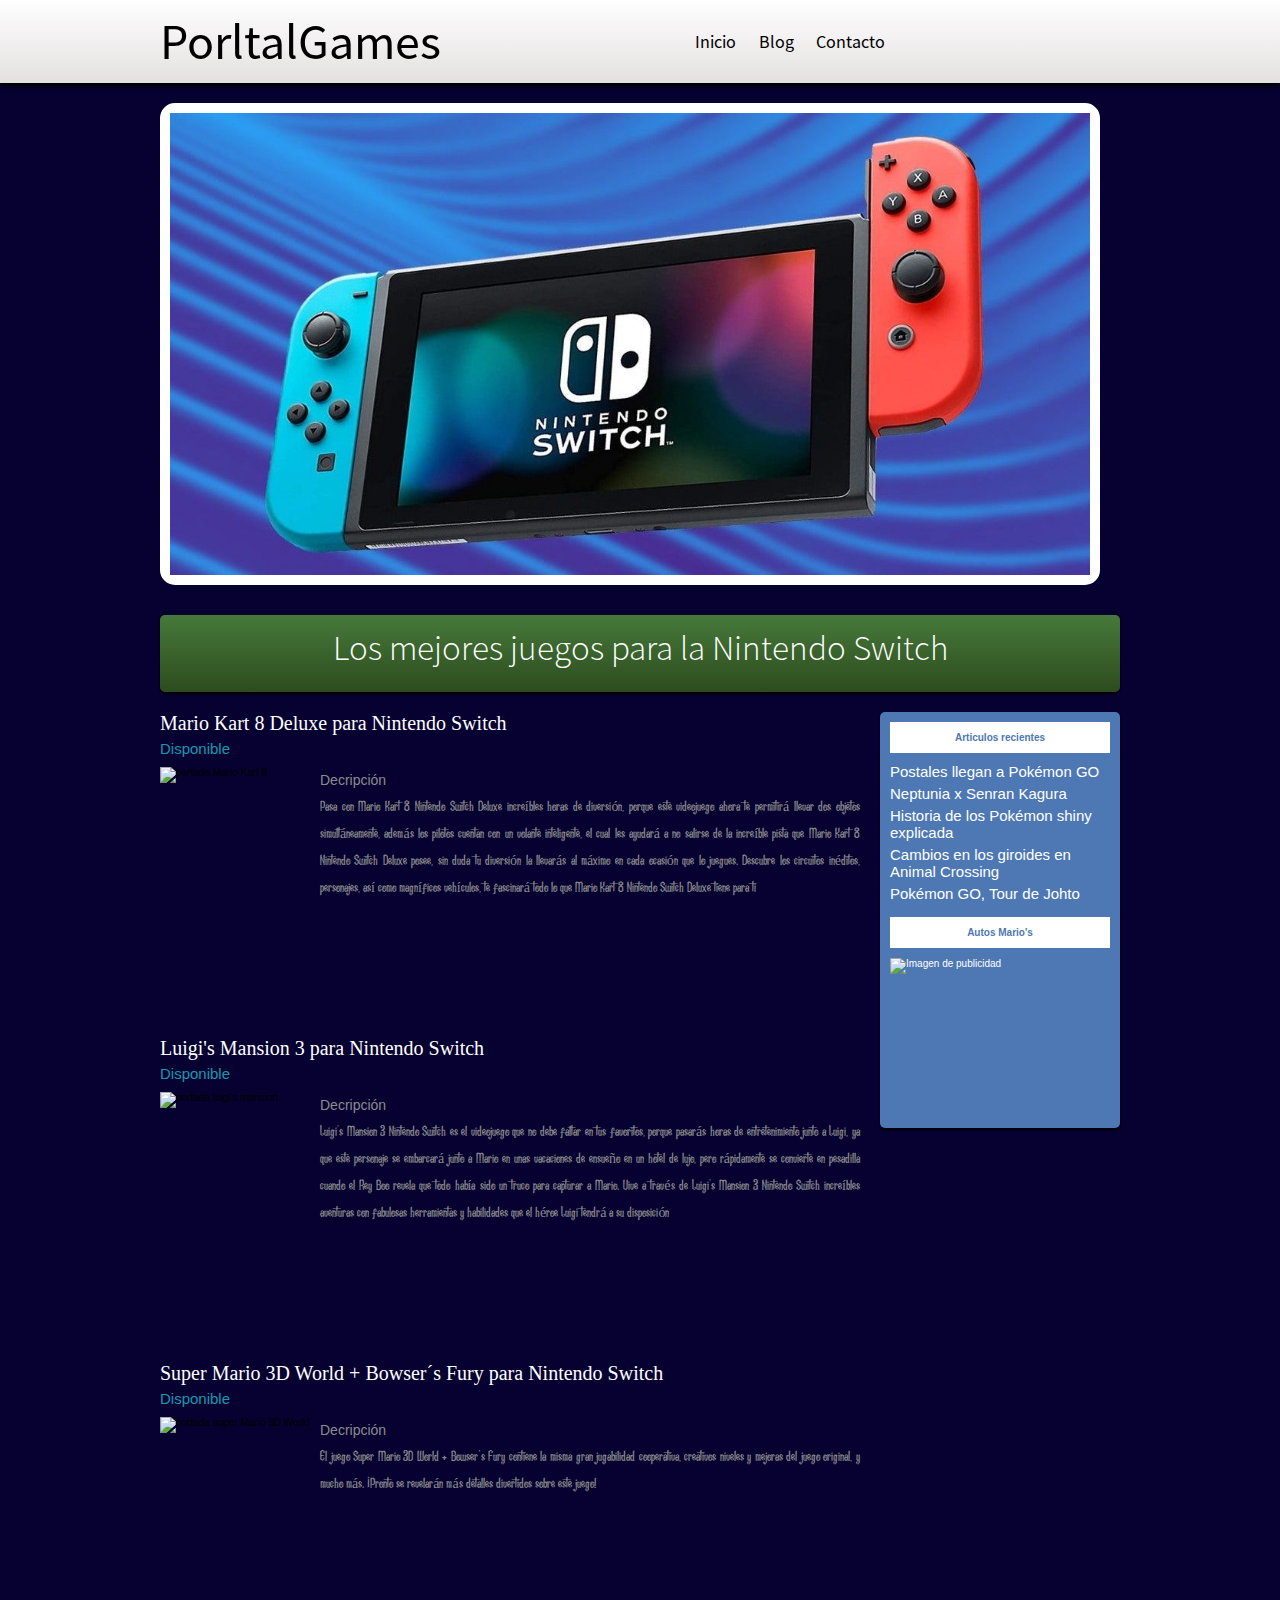
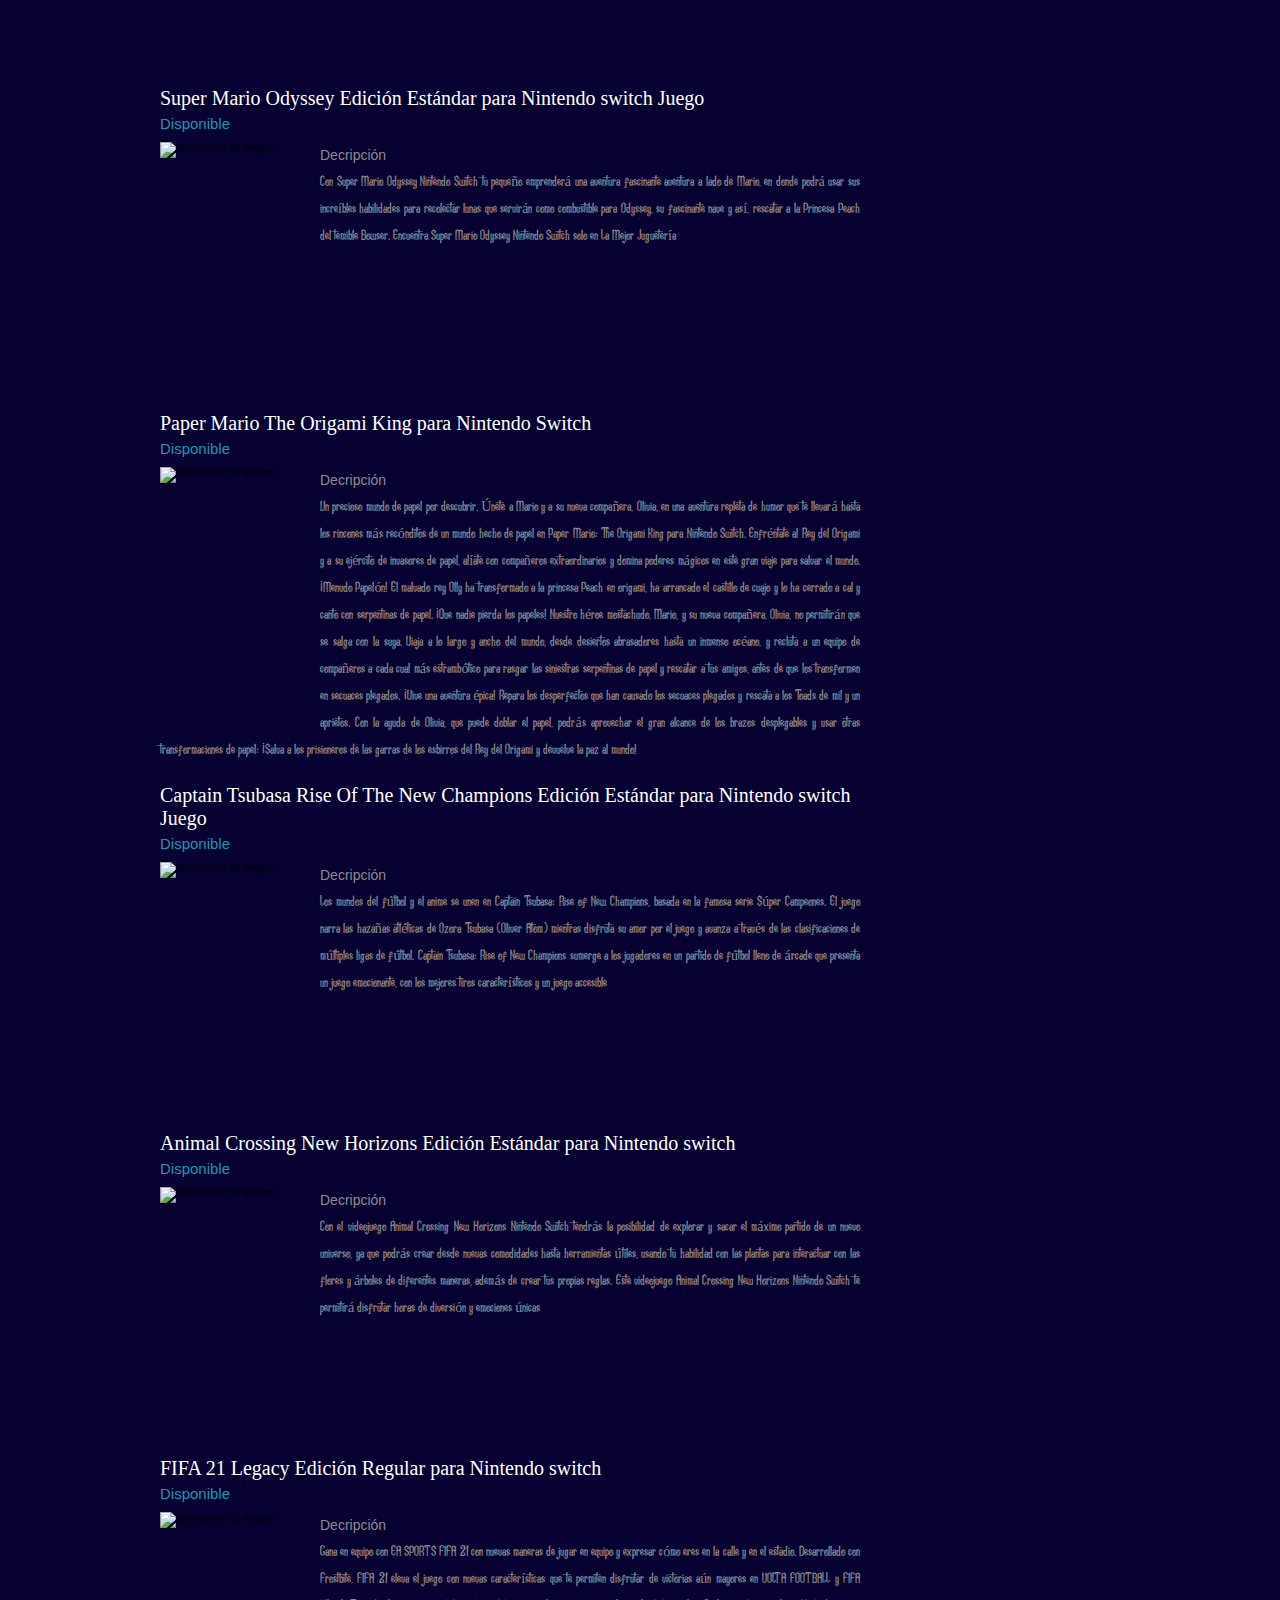
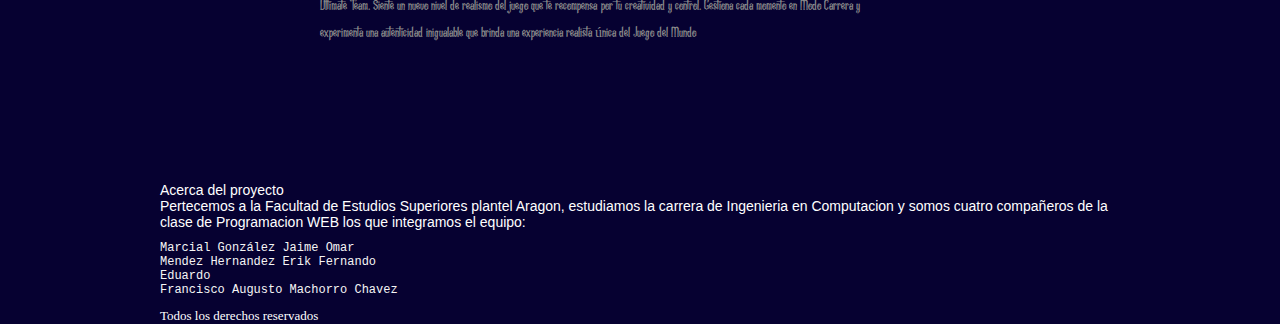
==== commit 5a2e7c2a: "Nuevos modificaciones" ====
--- a/ICOWebProyectoFinal/Maquetacion/index.html
+++ b/ICOWebProyectoFinal/Maquetacion/index.html
@@ -15,7 +15,7 @@
     <header>
         <div id="subheader">
             <div id="logotipo">
-                <p><a href="#">ICO </a></p>
+                <p><a href="#">PorltalGames</a></p>
             </div>
             <nav>
                 <ul>
--- a/ICOWebProyectoFinal/Maquetacion/css/estilos.css
+++ b/ICOWebProyectoFinal/Maquetacion/css/estilos.css
@@ -108,8 +108,9 @@
     height: 462px;
     float: left;
     background: #000;   
-    border: solid 20px white;
-    margin-bottom: 10px;
+    border: solid 10px white;
+    margin-bottom: 10px;
+    border-radius: 15px;
     
 }
 
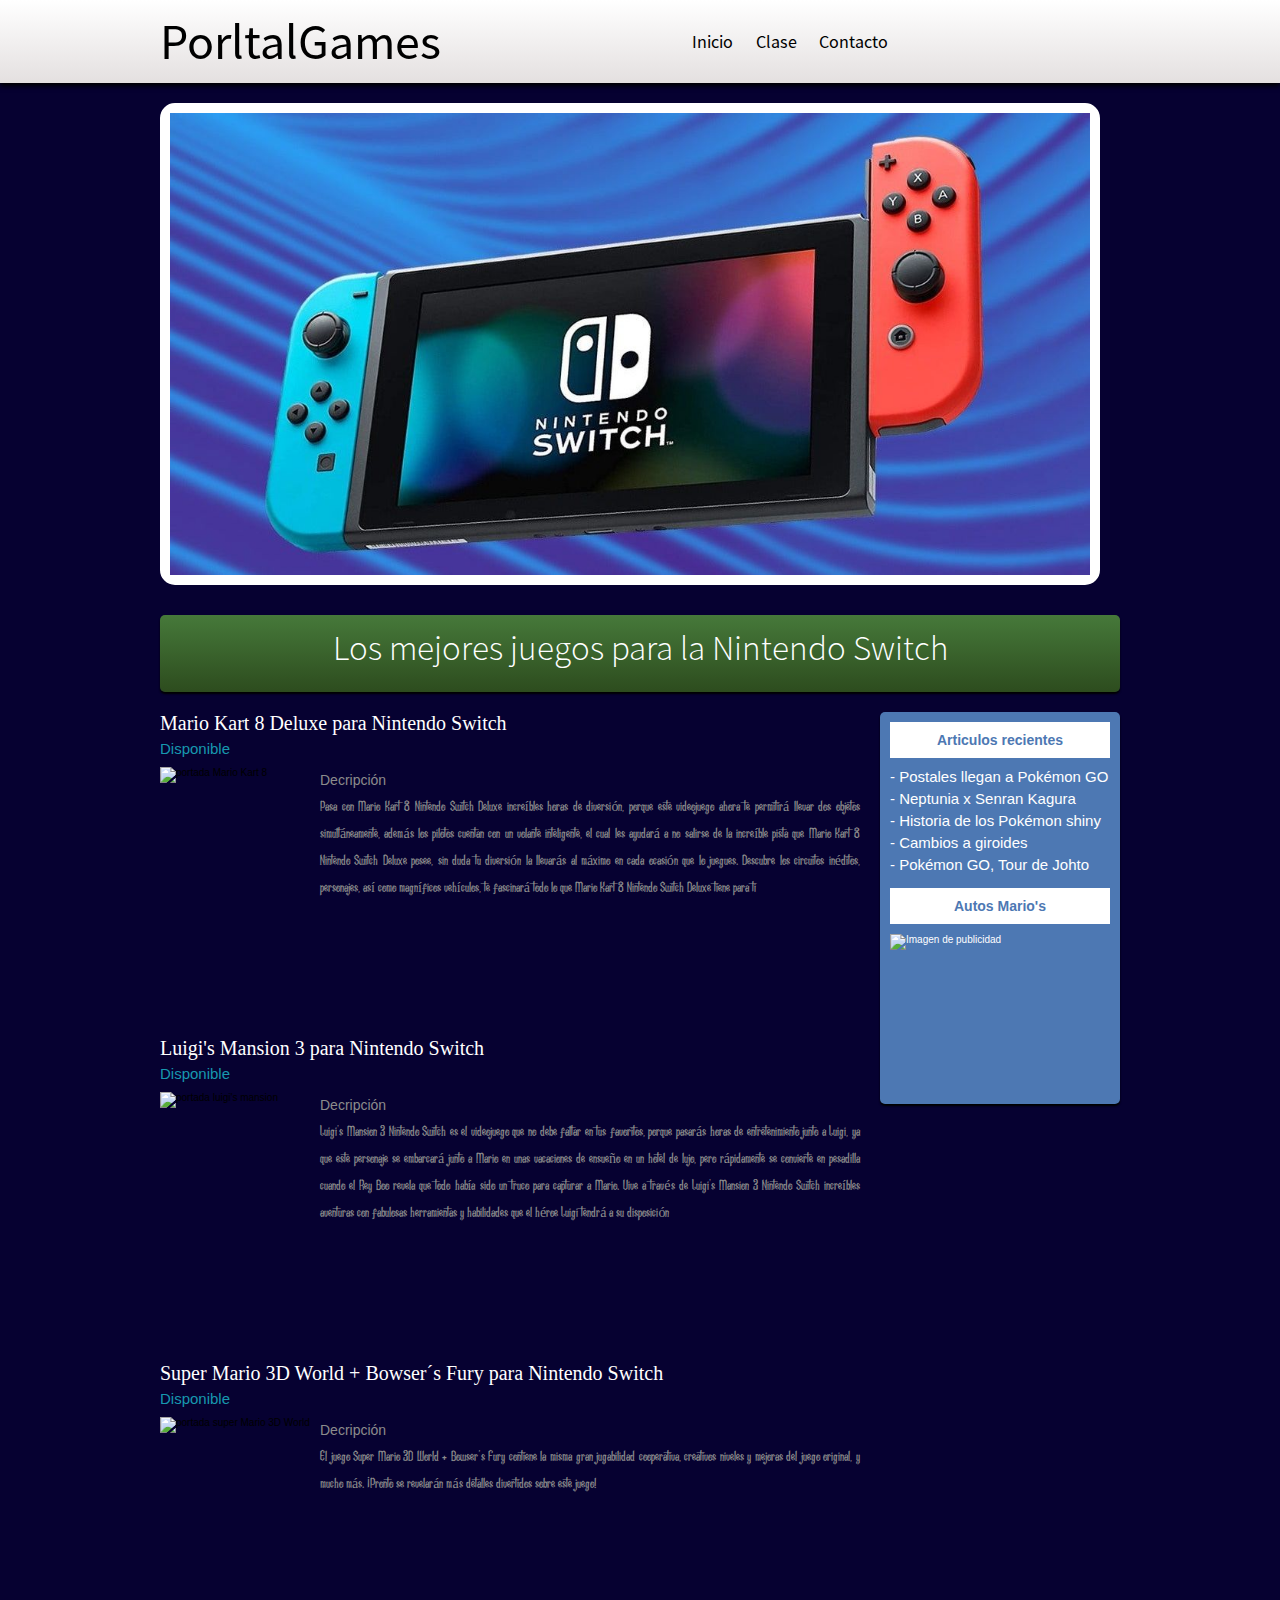
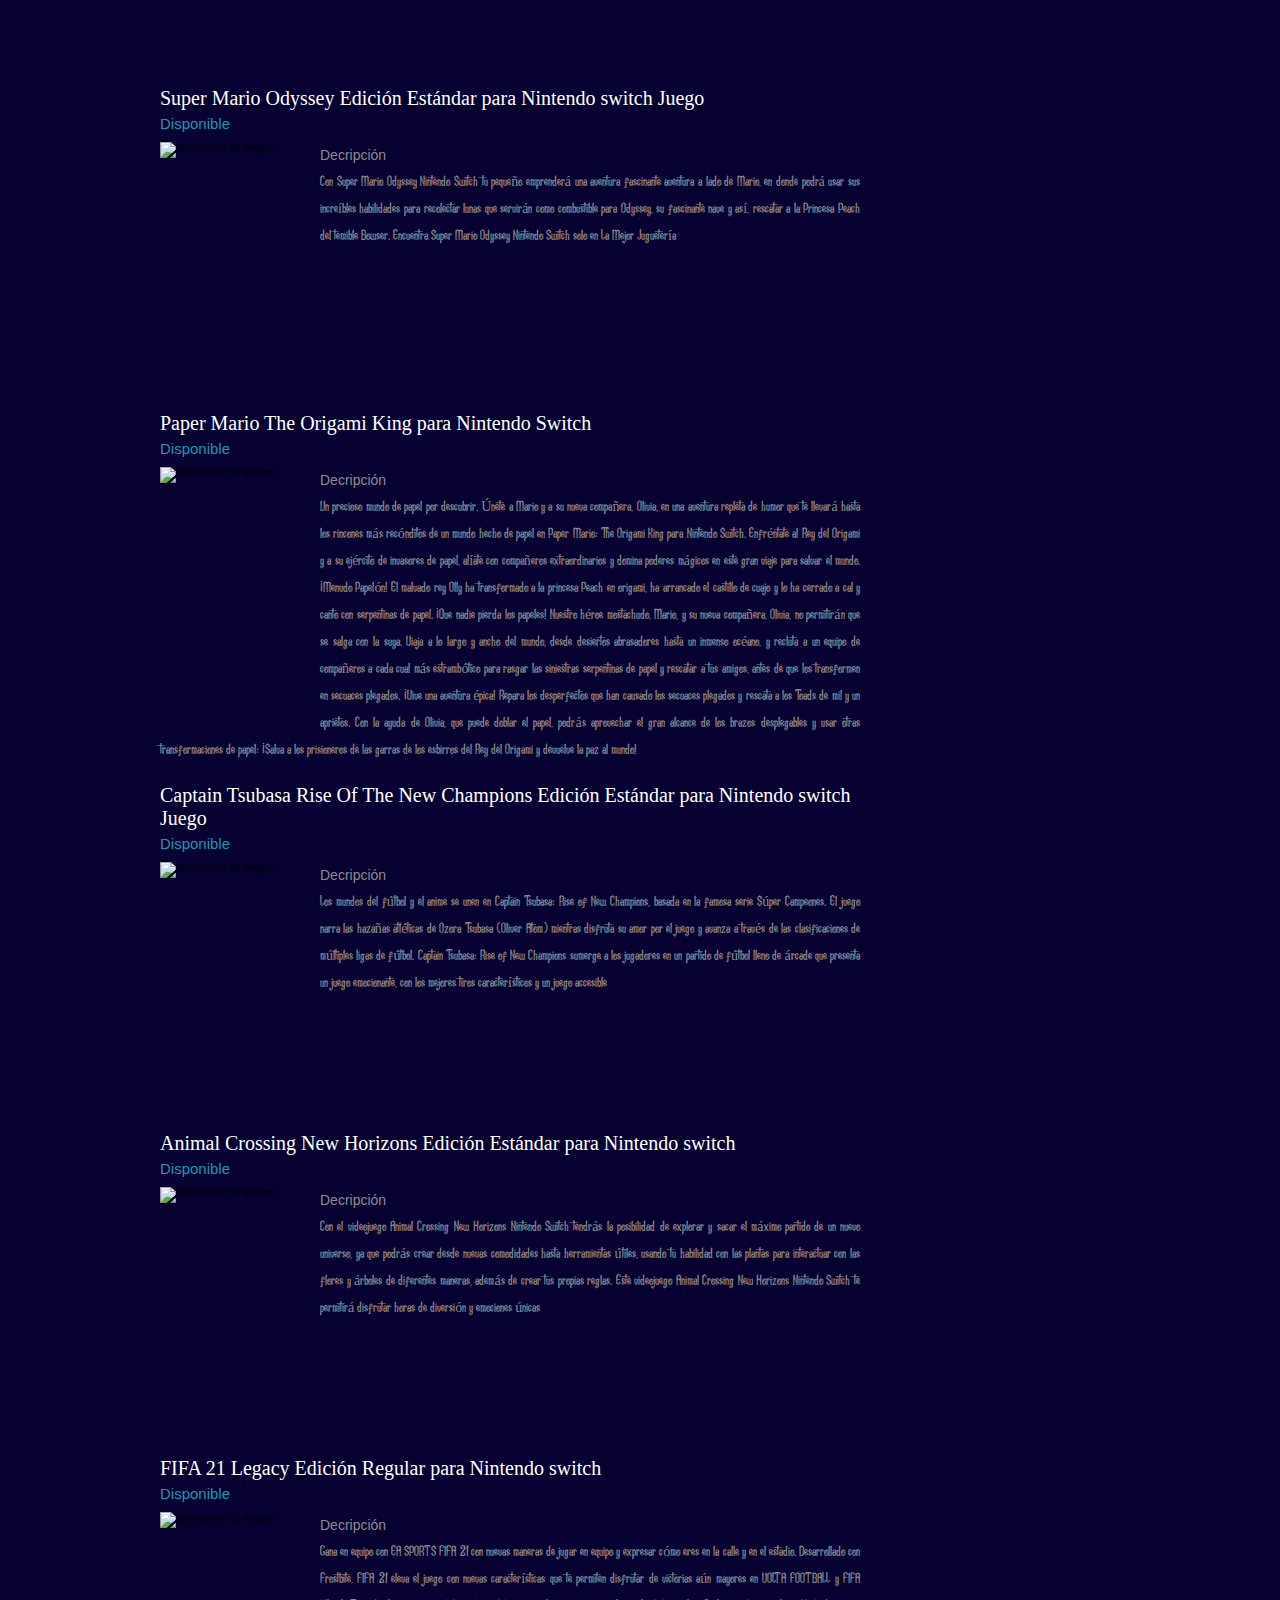
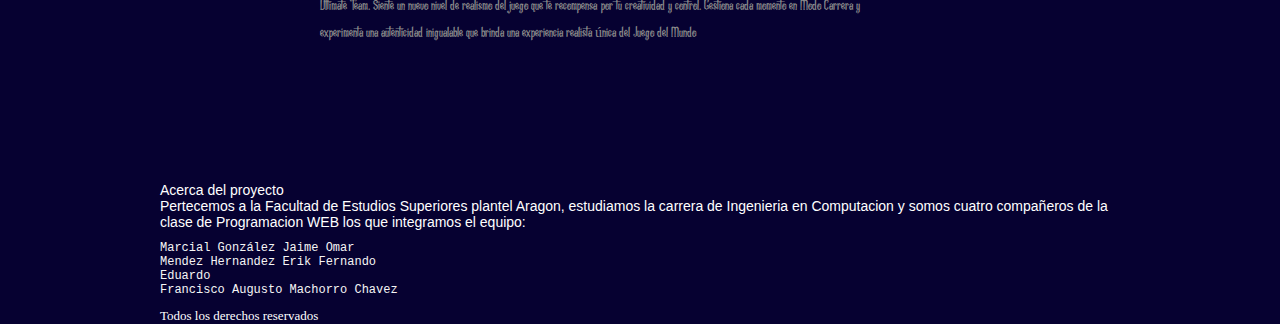
==== commit f01e8815: "Desplazamientos y links" ====
--- a/ICOWebProyectoFinal/Maquetacion/index.html
+++ b/ICOWebProyectoFinal/Maquetacion/index.html
@@ -19,9 +19,9 @@
             </div>
             <nav>
                 <ul>
-                    <li><a href="#">Inicio</a></li>
-                    <li><a href="#">Blog</a></li>
-                    <li><a href="#">Contacto</a></li>
+                    <li><a href="#ini">Inicio</a></li>
+                    <li><a href="https://classroom.google.com/u/2/c/Mzg1NDE1MDA5MzQ3">Clase</a></li>
+                    <li><a href="#cont">Contacto</a></li>
 
                 </ul>
 
@@ -39,7 +39,7 @@
 
                 <article>
                     
-
+                    <a name='ini'></a>
                     <hgroup>
                         <h2 class="titulos">Los mejores juegos para la Nintendo Switch</h2>
                     </hgroup>
@@ -140,24 +140,24 @@
 
             <aside>
                 <section class="widget">
-                    <h3>Articulos recientes</h3>
+                    <h3 class="enca">Articulos recientes</h3>
                     <ul>
-                        <li><a href="https://www.nintenderos.com/2021/12/el-album-de-postales-llega-a-pokemon-go-todos-los-detalles/"> Postales llegan a Pokémon GO </a> </li>
-
-                        <li><a href="https://www.nintenderos.com/2021/12/neptunia-x-senran-kagura-ninja-wars-confirma-ediciones-fisicas-para-nintendo-switch-en-occidente/">Neptunia x Senran Kagura </a> </li>
-
-                        <li><a href="https://www.nintenderos.com/2021/12/la-historia-de-los-pokemon-shiny-explicada-a-traves-de-las-diferentes-generaciones/">Historia de los Pokémon shiny explicada </a> </li>
-
-                        <li><a href="https://www.nintenderos.com/2021/12/la-actualizacion-de-hoy-incluye-cambios-en-los-giroides-en-animal-crossing-new-horizons/">Cambios en los giroides en Animal Crossing </a> </li>
-
-                        <li><a href="https://www.nintenderos.com/2021/12/pokemon-go-detalla-los-eventos-presenciales-del-tour-de-johto/">Pokémon GO, Tour de Johto</a> </li>
+                        <li><a href="https://www.nintenderos.com/2021/12/el-album-de-postales-llega-a-pokemon-go-todos-los-detalles/"> - Postales llegan a Pokémon GO </a> </li>
+
+                        <li><a href="https://www.nintenderos.com/2021/12/neptunia-x-senran-kagura-ninja-wars-confirma-ediciones-fisicas-para-nintendo-switch-en-occidente/"> - Neptunia x Senran Kagura </a> </li>
+
+                        <li><a href="https://www.nintenderos.com/2021/12/la-historia-de-los-pokemon-shiny-explicada-a-traves-de-las-diferentes-generaciones/"> - Historia de los Pokémon shiny </a> </li>
+
+                        <li><a href="https://www.nintenderos.com/2021/12/la-actualizacion-de-hoy-incluye-cambios-en-los-giroides-en-animal-crossing-new-horizons/"> - Cambios a giroides </a> </li>
+
+                        <li><a href="https://www.nintenderos.com/2021/12/pokemon-go-detalla-los-eventos-presenciales-del-tour-de-johto/"> - Pokémon GO, Tour de Johto</a> </li>
 
 
                     </ul>
                 </section>
 
                 <section class="widget">
-                    <h3>Autos Mario's</h3>
+                    <h3 class="enca">Autos Mario's</h3>
                     <img src="https://itcomunicacion.com.mx/wp-content/uploads/2018/11/advergaming-hero-image-800x445.jpg" class="thumb" alt="Imagen de publicidad">
 
                 </section>
@@ -174,9 +174,10 @@
                         <p class="wi">Pertecemos a la Facultad de Estudios Superiores plantel Aragon, estudiamos la carrera de Ingenieria en Computacion y somos cuatro compañeros de la clase de 
                             Programacion WEB los que integramos el equipo: </p>
                             <br> 
+                            <a name='cont'></a>
                         <section class="widget">
                             <ul>
-                                <li><a href="#" class="wi3"> Marcial González Jaime Omar </a> </li>
+                                <li><a href="https://github.com/JaimeOmar1904" class="wi3"> Marcial González Jaime Omar </a> </li>
         
                                 <li><a href="https://github.com/ErikFMH" class="wi3"> Mendez Hernandez Erik Fernando </a> </li>
         
--- a/ICOWebProyectoFinal/Maquetacion/css/estilos.css
+++ b/ICOWebProyectoFinal/Maquetacion/css/estilos.css
@@ -265,6 +265,10 @@
     width: 920px;
     height: 462px;
 }
+.enca{
+    color: #207cca;
+    font-size: 14px;
+}
 
 /*Funtes*/
 .fuenteStation{
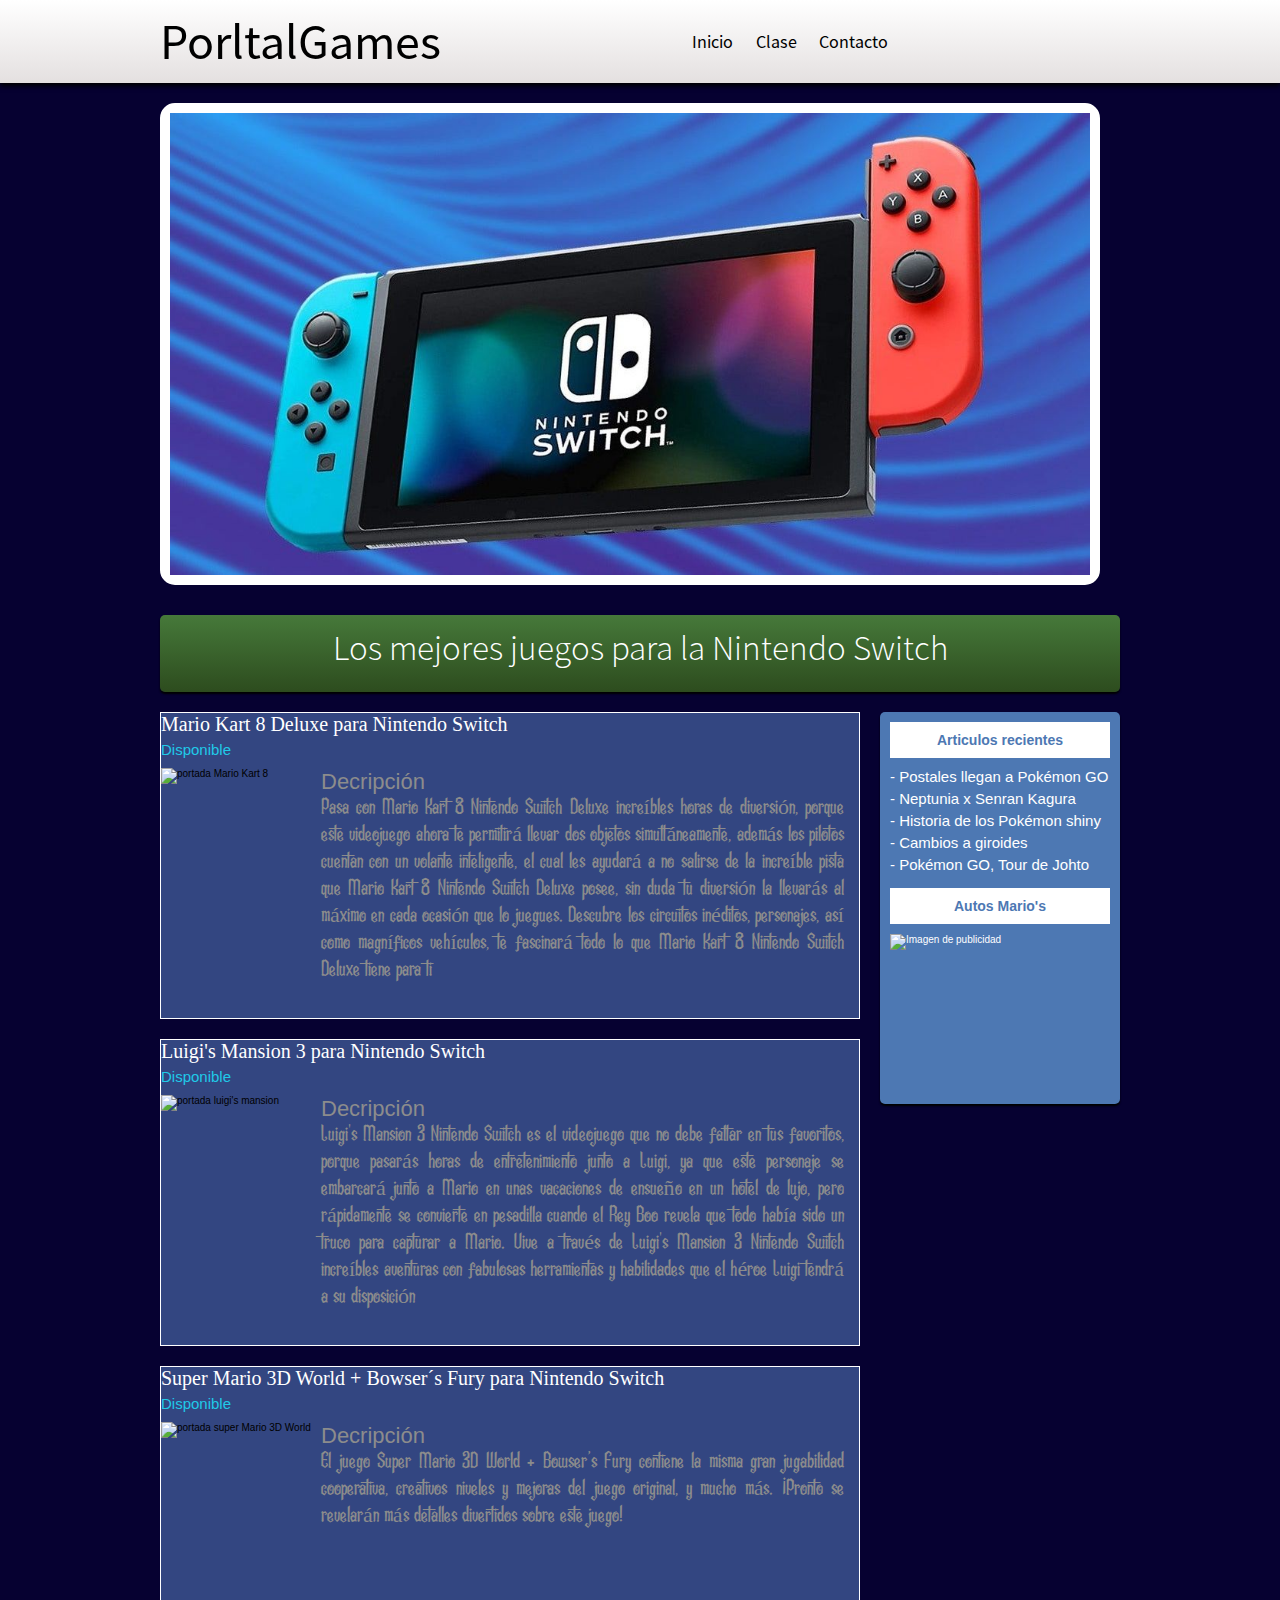
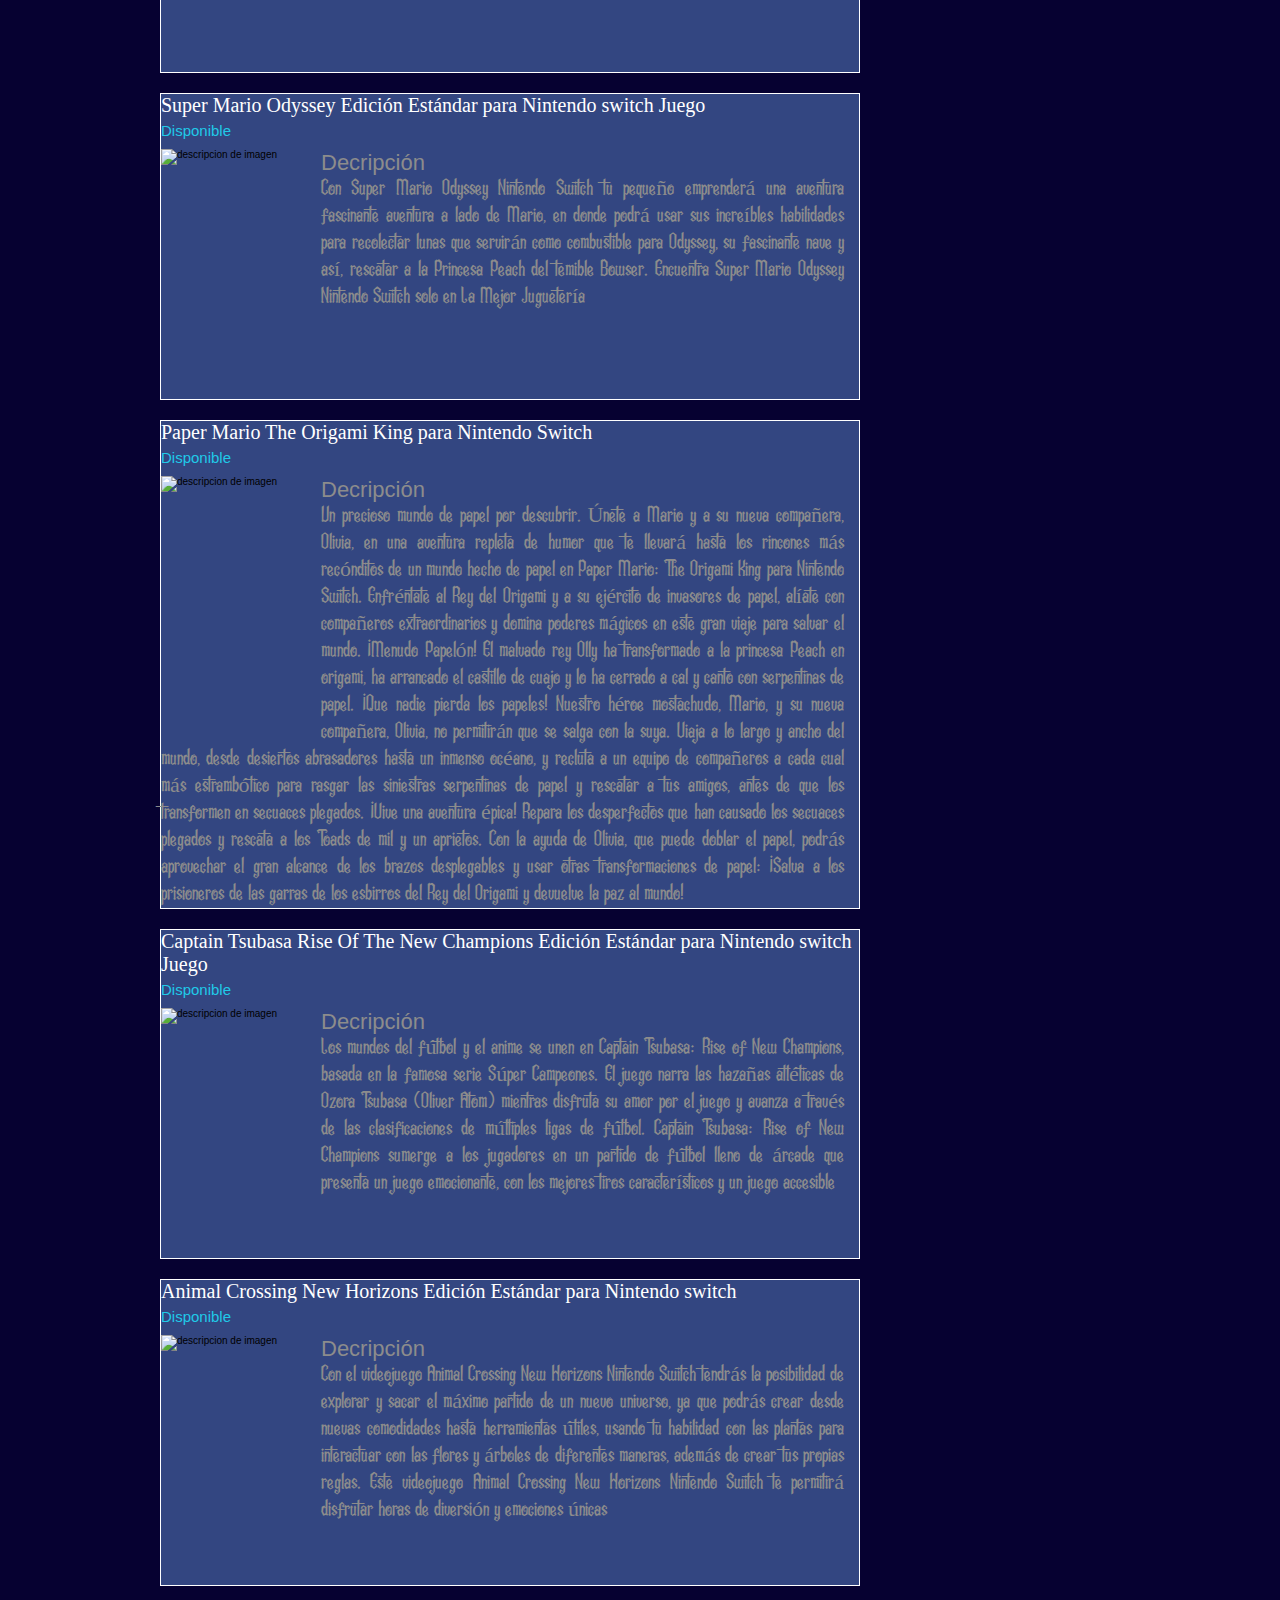
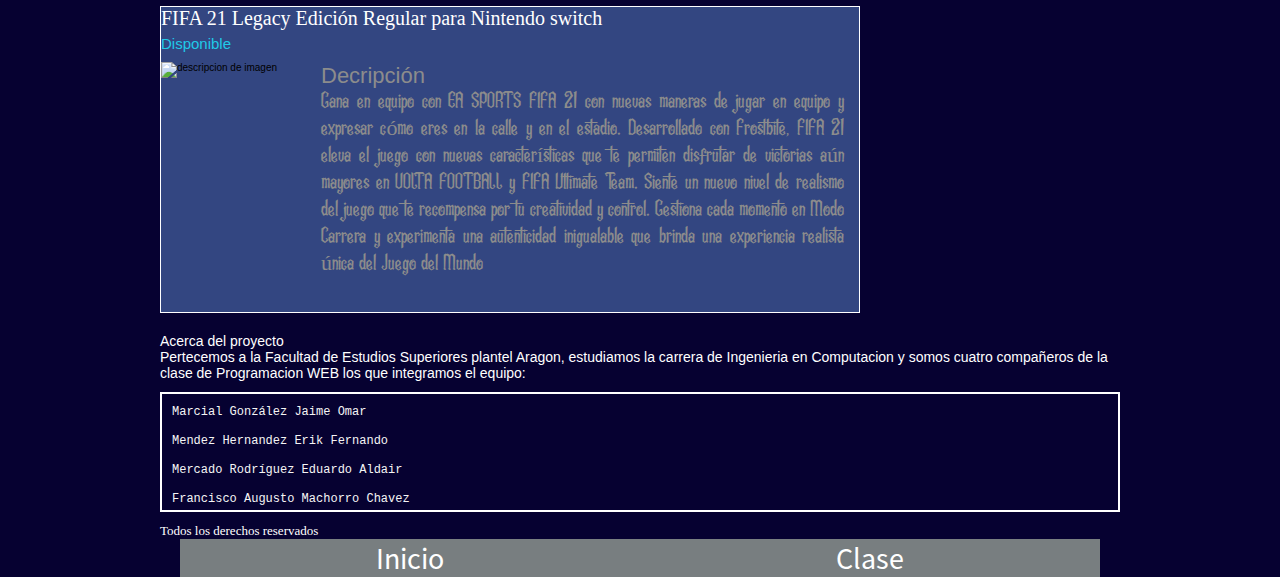
==== commit e273dbc6: "Se agregan bordes a para separar cada sección de juegos, estilo #final section, estilo #acerda-de se" ====
--- a/ICOWebProyectoFinal/Maquetacion/index.html
+++ b/ICOWebProyectoFinal/Maquetacion/index.html
@@ -181,7 +181,7 @@
         
                                 <li><a href="https://github.com/ErikFMH" class="wi3"> Mendez Hernandez Erik Fernando </a> </li>
         
-                                <li><a href="#" class="wi3"> Eduardo </a> </li>
+                                <li><a href="https://github.com/AldairMerc" class="wi3">  Mercado Rodríguez Eduardo Aldair</a> </li>
         
                                 <li><a href="https://github.com/augus2349" class="wi3"> Francisco Augusto Machorro Chavez </a> </li>
                             </ul>
@@ -205,10 +205,19 @@
             <p>Todos los derechos reservados</p>
 
         </div>
-
     </section>
-
-
+    <section>
+            <article id= "final">
+                <div>
+                    <table>
+                        <tr>
+                            <td> <p><a href="#ini">Inicio</a></p> </td> 
+                            <td> <p><a href="https://classroom.google.com/u/2/c/Mzg1NDE1MDA5MzQ3">Clase</a></p> </td>
+                        </tr>
+                    </table>
+                </div>
+            </article>
+    </section>
 
 </body>
 
--- a/ICOWebProyectoFinal/Maquetacion/css/estilos.css
+++ b/ICOWebProyectoFinal/Maquetacion/css/estilos.css
@@ -159,6 +159,9 @@
 #contenido article{
     float: left;
     margin-bottom: 20px;
+    border: solid 1px;
+    border-color: #ffffff;
+    background: #334681;
 }
 
 #contenido article .titulo{
@@ -171,7 +174,7 @@
 #contenido article .fecha{
     
     font-size: 15px;/*tamaño de letra*/
-    color:#1798af;
+    color:#20CAE8;
     margin-bottom: 5px;/*margen hacia abajo*/
 }
 
@@ -182,6 +185,7 @@
     margin: 0px 10px 10px 0px;
     
 }
+
 .thumb{ /*imagen formato*/
     width: 220px; /*largo*/
     height: 150px;/*ancho*/
@@ -192,9 +196,22 @@
 
 #contenido article >p{
     color: #8c8c8c;
-    font-size:14px;
+    font-size: 22px;
     text-align: justify;
     line-height: 27px;/*espaciando entre cada linea*/
+    padding-right: 15px;
+}
+
+#final table {
+
+    font-size:  30px;
+    font-family: sourcesans;
+    text-align: justify;
+    background:  #787e80;
+    color:  #000;
+    text-align: center;
+    width: 920px;
+    margin: auto;
 }
 
 /*Sidebar*/
@@ -275,16 +292,11 @@
     font-family: Station;
 }
 
-
-
-
-
-
-
-
-
-
-
-
-
-
+#acerda-de section {
+    font-family: monospace;
+    font-size: 25px;
+    border: solid  2px;
+    border-color: #ffffff;
+    color: #ffffff;
+    padding-left: 10px;
+}
